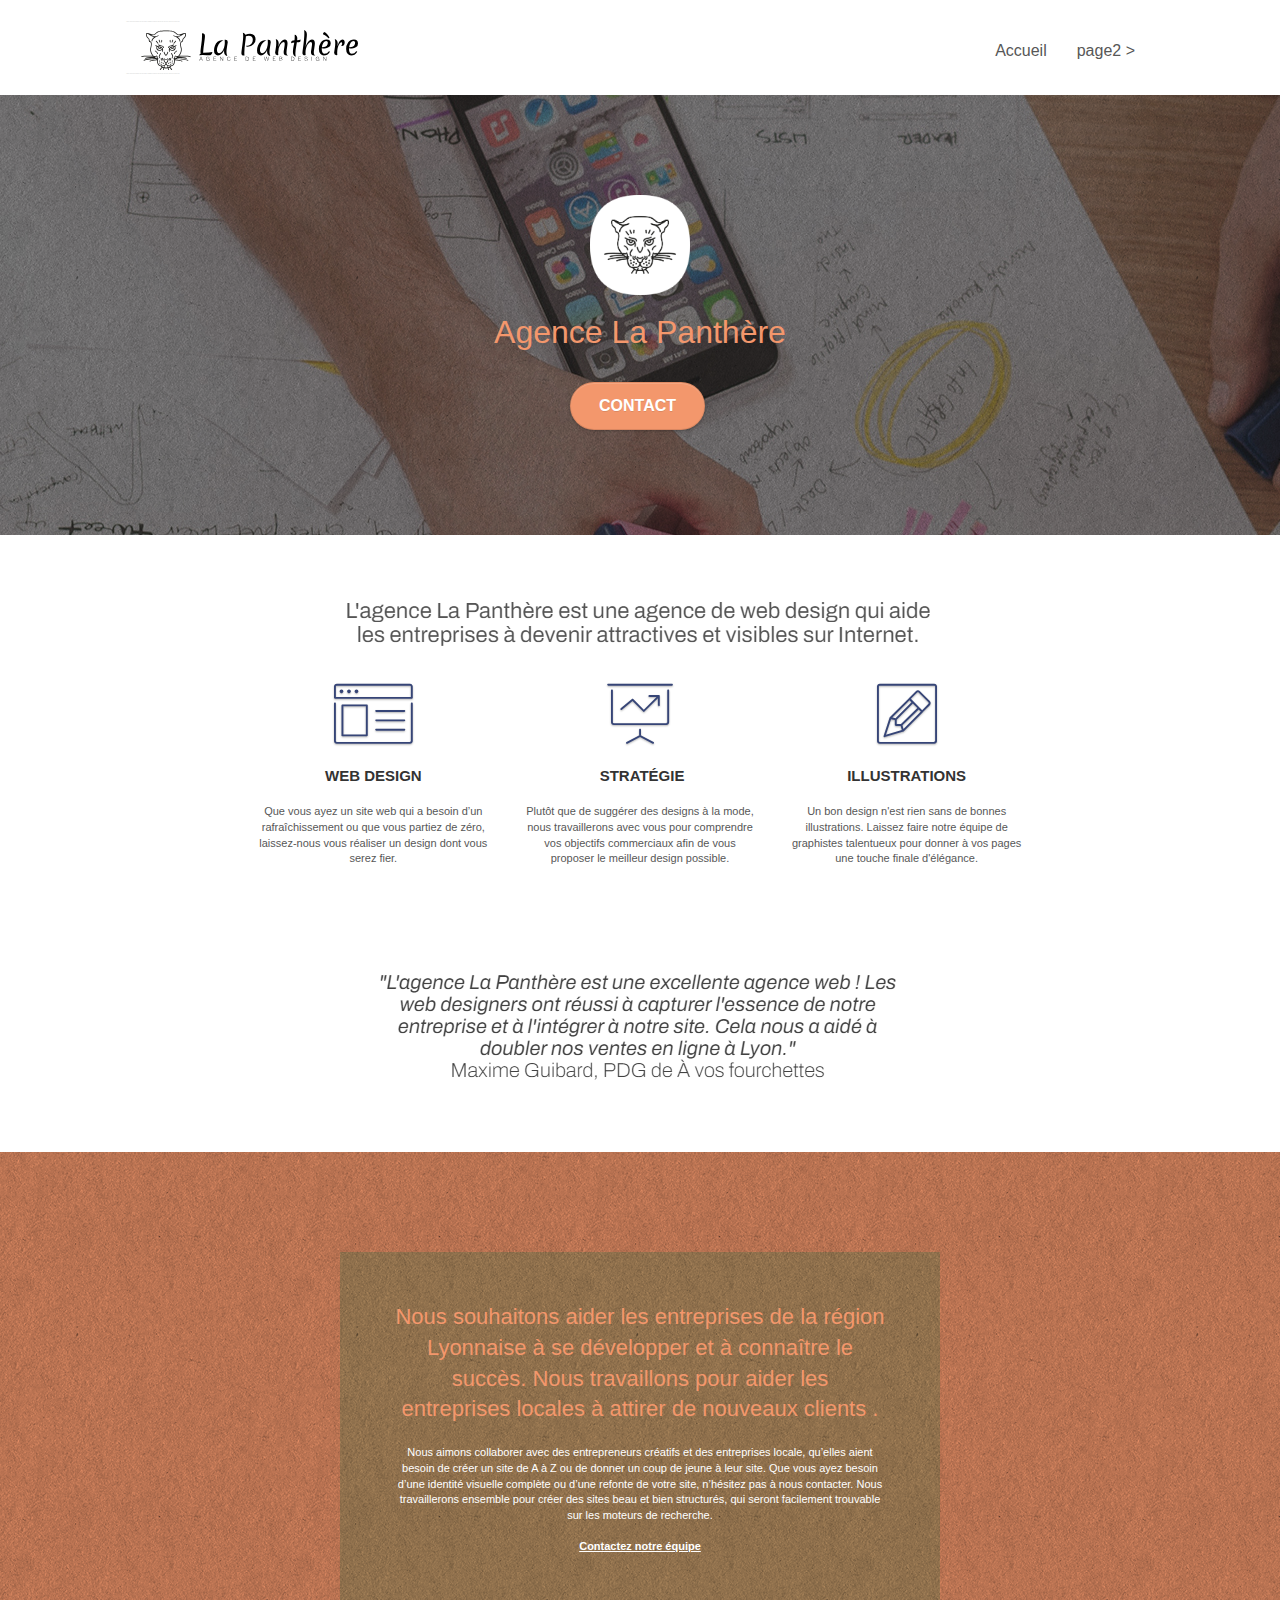
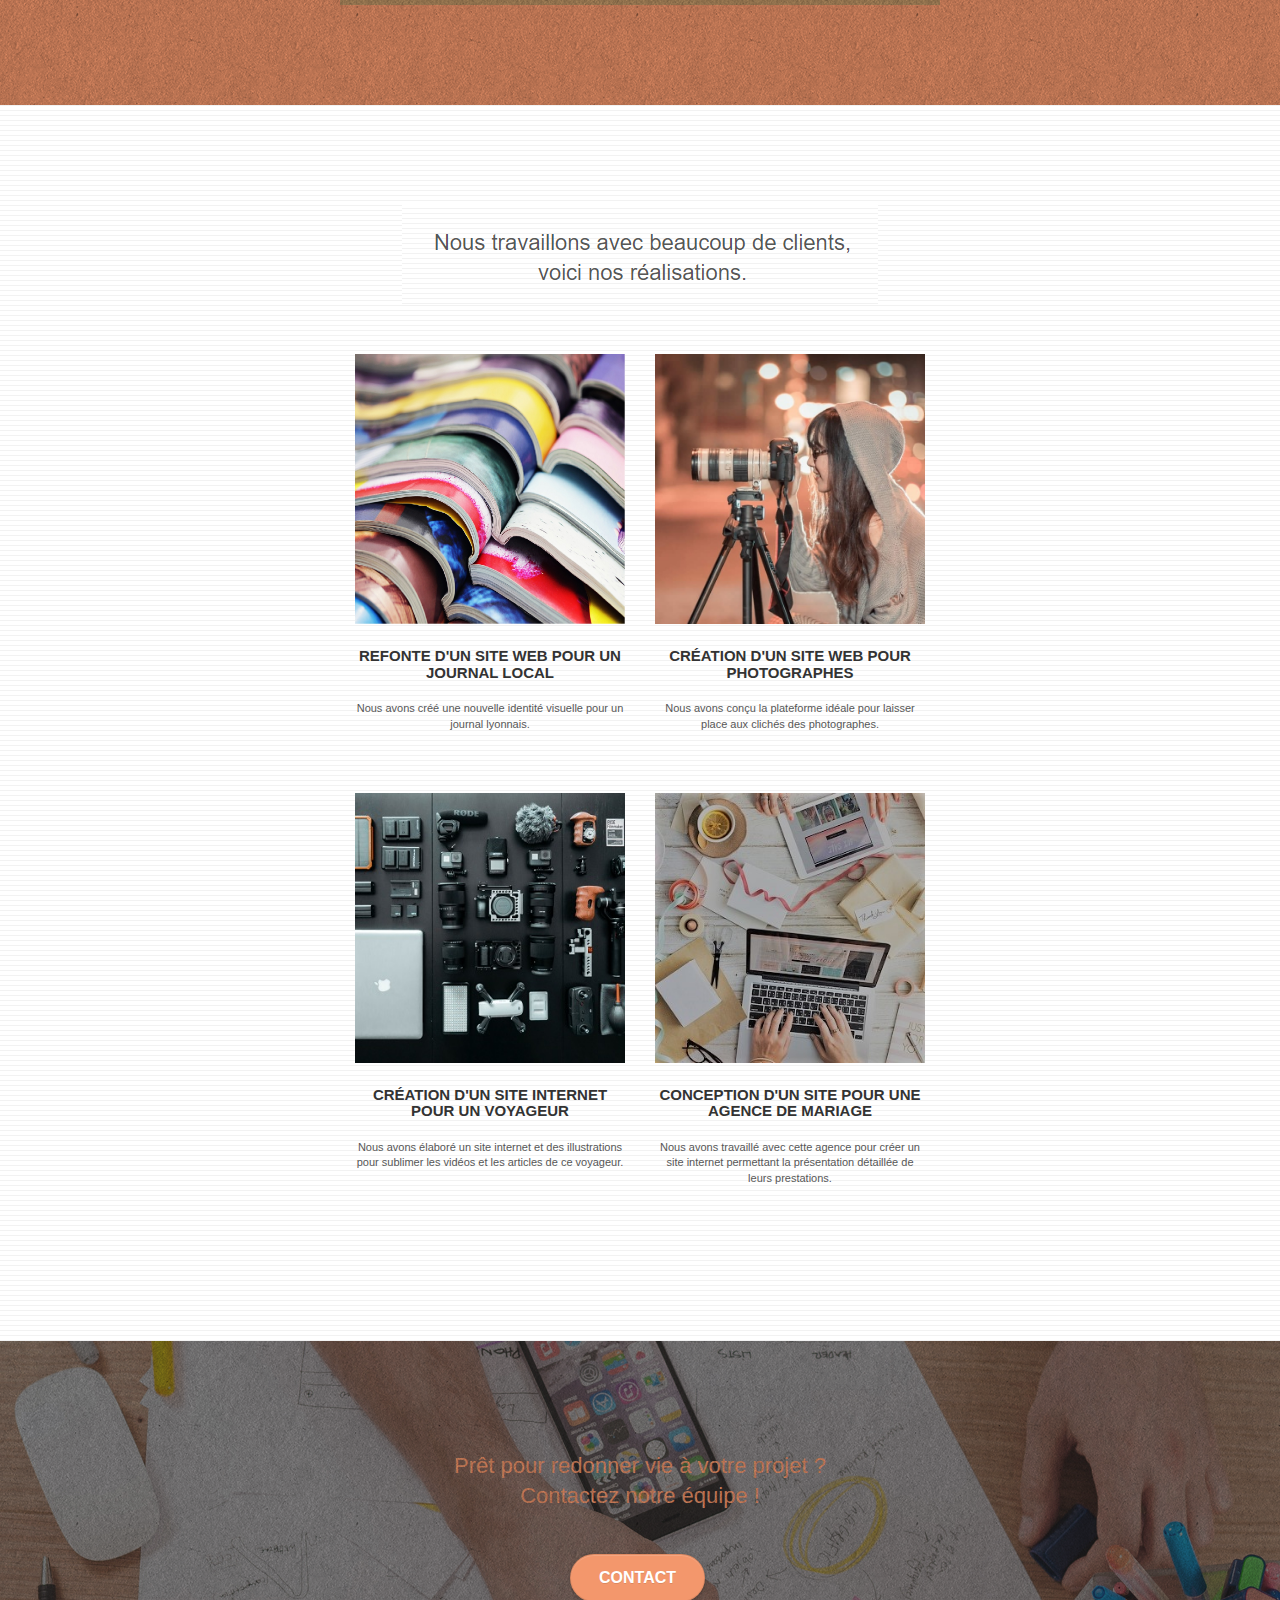
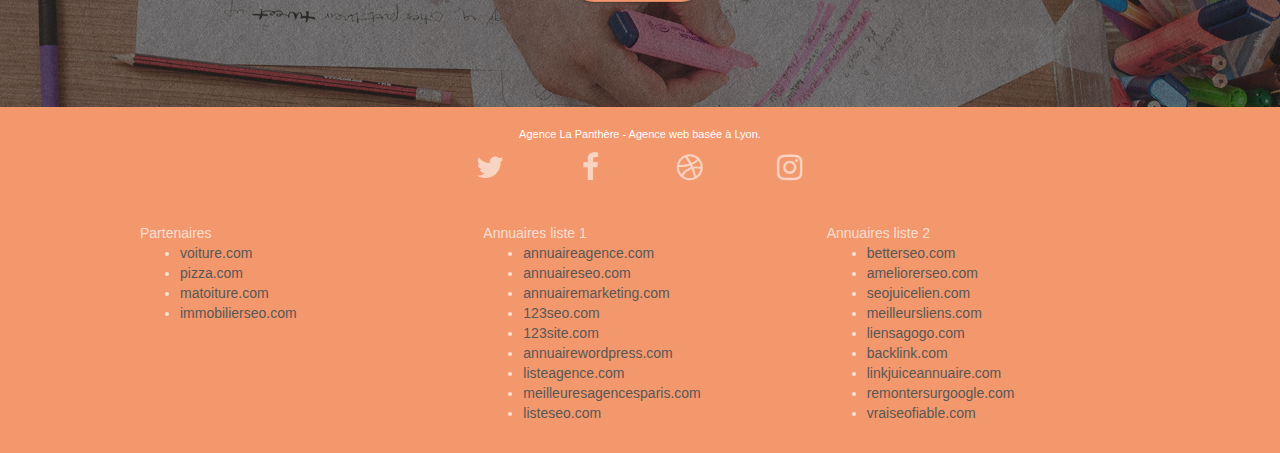
==== index.html @ 172bf2bc "add balise" ====
<!doctype html>
<html lang="Default">
<head>
    <meta charset="utf-8">
    <meta name="keywords" content="seo, google, site web, site internet, agence design paris, agence design, agence design,agence design,agence design,agence design,agence design,agence design,agence design,agence design">
    <meta name="description" content="">
    <meta name="viewport" content="width=device-width, initial-scale=1.0, viewport-fit=cover">
    <link rel="shortcut icon" type="image/png" href="favicon.jpg">
    
	<link rel="stylesheet" type="text/css" href="./css/bootstrap.css">
	<link rel="stylesheet" type="text/css" href="style.css">
	<link rel="stylesheet" type="text/css" href="./css/font-awesome.css">
	<link rel="stylesheet" type="text/css" href="./css/et-line.css">
	
    
	<script src="./js/jquery-2.1.0.js"></script>
	<script src="./js/bootstrap.js"></script>
	<script src="./js/blocs.js"></script>
	<script src="./js/jquery.touchSwipe.js" defer></script>
	<script src="./js/gmaps.js"></script>

    <title>.</title>

    
<!-- Analytics -->
 <!-- Google tag (gtag.js) -->
<script async src="https://www.googletagmanager.com/gtag/js?id=G-CQM2GTLLCV"></script>
<script>
  window.dataLayer = window.dataLayer || [];
  function gtag(){dataLayer.push(arguments);}
  gtag('js', new Date());

  gtag('config', 'G-CQM2GTLLCV');
</script>
<!-- Analytics END -->
    
</head>
<body>
<!-- Principal conteneur -->
<div class="page-container">
    
<!-- bloc-0 -->
<div class="bloc bgc-white l-bloc " id="bloc-0">
	<div class="container bloc-sm">

		<nav class="navbar row">
			<div class="navbar-header">
				<div class="keywords" style="color:#cccccc;font-size:1px;">Agence web à paris, stratégie web, web design, illustrations, design de site web, site web, web, internet, site internet, site</div>
				<a class="navbar-brand" href="index.html"><img src="img/agence-la-panthere-monochrome.svg" alt="paris web design logo agence web meilleure agence" height="40" /></a>
				<div class="keywords" style="color:#cccccc;font-size:1px;">Agence web à paris, stratégie web, web design, illustrations, design de site web, site web, web, internet, site internet, site</div>
				<button id="nav-toggle" type="button" class="ui-navbar-toggle navbar-toggle" data-toggle="collapse" data-target=".navbar-1">
					<span class="sr-only">Toggle navigation</span><span class="icon-bar"></span><span class="icon-bar"></span><span class="icon-bar"></span>
				</button>
			</div>
			<div class="collapse navbar-collapse navbar-1 special-dropdown-nav">
				<ul class="site-navigation nav navbar-nav">
					<li>
						<a href="index.html">Accueil</a>
					</li>
					<li>
					</li>
					<li>
						<a href="page2.html">page2 &gt;</a>
					</li>
				</ul>
			</div>
		</nav>
	</div>
</div>
<!-- bloc-0 END -->

<!-- bloc-1-presentation -->
<div class="bloc bgc-dark-slate-blue bg-banniere d-bloc bg-t-edge bloc-bg-texture texture-paper b-parallax" id="bloc-1-hero">
	<div class="container bloc-lg">
		<div class="row tight-width-whitespace">
			<div class="col-sm-12">
				<img src="img/logo.png" class="center-block image-resize-mode" width="100" alt="Agence La Panthère, agence web paris, création logo paris" />
				<h1 class="text-center hero-bloc-text tc-white ">
					Agence La Panthère
				</h1>
				<div class="text-center">
					<a href="page2.html" class="btn btn-lg btn-clean btn-rd cta-hero btn-atomic-tangerine" id="cta-hero">Contact</a>
				</div>
			</div>
		</div>
	</div>
</div>
<!-- bloc-1-presentation END -->

<!-- bloc-2-services -->
<div class="bloc bgc-white l-bloc" id="bloc-2-services">
	<div class="container bloc-md">
		<div class="row">
			<div class="col-sm-12 text-center">
				<img alt="agence web, agence web paris, web design paris, stratégie web" src="img/title.png" />
			</div>
		</div>
		<div class="row voffset-lg med-width-whitespace">
			<div class="col-sm-4">
				<div class="text-center">
					<span class="et-icon-browser sm-shadow icon-dark-slate-blue icons icon-lg"></span>
				</div>
				<h3 class="mg-md text-center">
					Web design
				</h3>
				<p class="text-center ">
					Que vous ayez un site web qui a besoin d&rsquo;un rafraîchissement ou que vous partiez de zéro, laissez-nous vous réaliser un design dont vous serez fier.
				</p>
			</div>
			<div class="col-sm-4">
				<div class="text-center">
					<span class="et-icon-presentation sm-shadow icon-dark-slate-blue icons icon-lg"></span>
				</div>
				<h3 class="mg-md text-center">
					&nbsp;Stratégie
				</h3>
				<p class="text-center ">
					Plutôt que de suggérer des designs à la mode, nous travaillerons avec vous pour comprendre vos objectifs commerciaux afin de vous proposer le meilleur design possible.<br>
				</p>
			</div>
			<div class="col-sm-4">
				<div class="text-center">
					<span class="et-icon-edit sm-shadow icon-dark-slate-blue icons icon-lg"></span>
				</div>
				<h3 class="mg-md text-center">
					Illustrations
				</h3>
				<p class="text-center ">
					Un bon design n'est rien sans de bonnes illustrations. Laissez faire notre équipe de graphistes talentueux pour donner à vos pages une touche finale d'élégance.
				</p>
			</div>
		</div>
		<div class="row voffset-lg voffset">
			<div class="col-xs-12 col-md-8 col-md-offset-2 text-center">
				<img alt="agence web, agence web paris, web design paris, stratégie web" src="img/citation.png" />

			</div>
		</div>
	</div>
</div>
<!-- bloc-2-services END -->

<!-- bloc-3-what-i-do -->
<div class="bloc tc-white bgc-atomic-tangerine bg-presentation d-bloc bloc-bg-texture texture-paper b-parallax" id="bloc-3-what-i-do">
	<div class="container bloc-lg">
		<div class="row tight-width-whitespace black-background">
			<div class="col-sm-12">
				<h2 class="mg-md text-center tc-white">
					Nous souhaitons aider les entreprises de la région Lyonnaise à se développer et à connaître le succès. Nous travaillons pour aider les entreprises locales à attirer de nouveaux clients .<br>
				</h2>
				<p class="text-center white">
					Nous aimons collaborer avec des entrepreneurs créatifs et des entreprises locale, qu’elles aient besoin de créer un site de A à Z ou de donner un coup de jeune à leur site. Que vous ayez besoin d’une identité visuelle complète ou d’une refonte de votre site, n’hésitez pas à nous contacter. Nous travaillerons ensemble pour créer des sites beau et bien structurés, qui seront facilement trouvable sur les moteurs de recherche. <br><br><a class="ltc-white bold-link" href="page2.html">Contactez notre équipe</a><br>
				</p>
			</div>
		</div>
	</div>
</div>
<!-- bloc-3-what-i-do END -->

<!-- bloc-4-portfolio -->
<div class="bloc bgc-white bg-lines-h2-bg bg-repeat l-bloc" id="bloc-4-portfolio">
	<div class="container bloc-lg">
		<div class="row">
			<div class="col-sm-12 text-center">
				<img alt="agence web, agence web paris, web design paris, stratégie web" src="img/title2.png" />
			</div>
		</div>
		<div class="row tight-width-whitespace portfolio-row">
			<div class="col-sm-6">
				<a href="#" data-lightbox="img/1.jpg" data-gallery-id="gallery-1" data-caption="Refonte d'un site web pour un journal local" data-frame="snapshot-lb"><img src="img/1.jpg" alt="paris web design logo agence web meilleure agence et refonte site web journal" class="img-responsive portfolio-thumb" /></a>
				<h3 class="mg-md text-center">
					Refonte d'un site web pour un journal local
				</h3>
				<p class="text-center">
					Nous avons créé une nouvelle identité visuelle pour un journal lyonnais.
				</p>
			</div>
			<div class="col-sm-6">
				<a href="#" data-lightbox="img/2.jpg" data-gallery-id="gallery-1" data-caption="Création d'un site web pour photographes" data-frame="snapshot-lb"><img src="img/2.jpg" class="img-responsive portfolio-thumb" alt="paris web design logo agence web meilleure agence, Création d'un site web pour photographes" /></a>
				<h3 class="mg-md text-center">
					Création d'un site web pour photographes
				</h3>
				<p class="text-center">
					Nous avons conçu la plateforme idéale pour laisser place aux clichés des photographes.
				</p>
			</div>
		</div>
		<div class="row tight-width-whitespace portfolio-row">
			<div class="col-sm-6">
				<a href="#" data-lightbox="img/3.bmp" data-gallery-id="gallery-1" data-caption="Création d'un site internet pour un voyageur" data-frame="snapshot-lb"><img src="img/3.bmp" class="img-responsive portfolio-thumb" alt="paris web design logo agence web meilleure agence, Création d'un site web pour voyageur"/></a>
				<h3 class="mg-md text-center">
					Création d'un site internet pour un voyageur
				</h3>
				<p class="text-center">
					Nous avons élaboré un site internet et des illustrations pour sublimer les vidéos et les articles de ce voyageur.
				</p>
			</div>
			<div class="col-sm-6">
				<a href="#" data-lightbox="img/4.bmp" data-gallery-id="gallery-1" data-caption="Conception d'un site pour une agence de mariage" data-frame="snapshot-lb"><img src="img/4.bmp" class="img-responsive portfolio-thumb" alt="paris web design logo agence web meilleure agence, Création d'un site web pour agence de mariage" /></a>
				<h3 class="mg-md text-center">
					Conception d'un site pour une agence de mariage
				</h3>
				<p class="text-center">
					Nous avons travaillé avec cette agence pour créer un site internet permettant la présentation détaillée de leurs prestations.
				</p>
			</div>
		</div>
	</div>
</div>
<!-- bloc-4-portfolio END -->

<!-- bloc-5-cta -->
<div class="bloc bgc-dark-slate-blue bg-banniere d-bloc bloc-bg-texture texture-paper" id="bloc-5-cta">
	<div class="container bloc-lg">
		<div class="row">
			<h2 class="mg-md text-center tc-white">
				Prêt pour redonner vie à votre projet ?<br>Contactez notre équipe !
			</h2>
			<div class="col-sm-12 text-center">
				<a href="page2.html" class="btn btn-atomic-tangerine btn-clean btn-rd btn-lg cta-hero">Contact</a>
			</div>
		</div>
	</div>
</div>
<!-- bloc-5-cta END -->

<!-- Footer - bloc-8 -->
<div class="bloc bgc-atomic-tangerine d-bloc" id="bloc-8">
	<div class="container bloc-sm">
		<div class="row">
			<div class="col-sm-12">
				<p class="text-center white">
					Agence La Panthère - Agence web basée à Lyon.<br>
				</p>
				<div class="row row-no-gutters social">
					<div class="col-sm-3">
						<div class="text-center">
							<a class="social" href="index.html"><span class="fa fa-twitter icon-md"></span></a>
						</div>
					</div>
					<div class="col-sm-3">
						<div class="text-center">
							<a class="social" href="index.html"><span class="fa fa-facebook icon-md"></span></a>
						</div>
					</div>
					<div class="col-sm-3">
						<div class="text-center">
							<a class="social" href="index.html"><span class="fa fa-dribbble icon-md"></span></a>
						</div>
					</div>
					<div class="col-sm-3">
						<div class="text-center">
							<a class="social" href="index.html"><span class="fa fa-instagram icon-md"></span></a>
						</div>
					</div>
					<div class="keywords" style="color:#F3976C;">Agence web à paris, stratégie web, web design, illustrations, design de site web, site web, web, internet, site internet, site</div>
				</div>
				<div class="row">
					<div class="col-sm-4">
						Partenaires
							<ul>
								<li><a href="voiture.com">voiture.com</a></li>
								<li><a href="pizza.com">pizza.com</a></li>
								<li><a href="matoiture.com">matoiture.com</a></li>
								<li><a href="immobilierseo.com">immobilierseo.com</a></li>
							</ul>		
					</div>
					<div class="col-sm-4">
						Annuaires liste 1
						<ul>
							<li><a href="annuaireagence.com">annuaireagence.com</a></li>
							<li><a href="annuaireseo.com">annuaireseo.com</a></li>
							<li><a href="annuairemarketing.com">annuairemarketing.com</a></li>
							<li><a href="123seoture.com">123seo.com</a></li>
							<li><a href="123site.com">123site.com</a></li>
							<li><a href="annuairewordpress.com">annuairewordpress.com</a></li>
							<li><a href="listeagence.com">listeagence.com</a></li>
							<li><a href="meilleuresagencesparis.com">meilleuresagencesparis.com</a></li>
							<li><a href="listeseo.com">listeseo.com</a></li>
						</ul>
					</div>
					<div class="col-sm-4">
						Annuaires liste 2
						<ul>
							<li><a href="betterseo.com">betterseo.com</a></li>
							<li><a href="ameliorerseo.com">ameliorerseo.com</a></li>
							<li><a href="seojuicelien.com">seojuicelien.com</a></li>
							<li><a href="meilleursliens.com">meilleursliens.com</a></li>
							<li><a href="liensagogo.com">liensagogo.com</a></li>
							<li><a href="backlink.com">backlink.com</a></li>
							<li><a href="linkjuiceannuaire.com">linkjuiceannuaire.com</a></li>
							<li><a href="remontersurgoogle.com">remontersurgoogle.com</a></li>
							<li><a href="vraiseofiable.com">vraiseofiable.com</a></li>
						</ul>
					</div>
				</div>
			</div>
		</div>
	</div>
</div>
<!-- Footer - bloc-8 END -->

</div>
<!-- Principal conteneur END -->
    

</body>
</html>
---- style.css ----
body {
    margin: 0;
    padding: 0;
    background: #FFF;
    overflow-x: hidden;
    -webkit-font-smoothing: antialiased;
    -moz-osx-font-smoothing: grayscale;
}

a,
button {
    transition: all .3s ease-in-out;
    outline: none!important;
}

a:hover {
    text-decoration: none;
    cursor: pointer;
}

#page-loading-blocs-notifaction {
    position: fixed;
    top: 0;
    bottom: 0;
    width: 100%;
    z-index: 100000;
    background: #FFFFFF url("img/pageload-spinner.gif") no-repeat center center;
}

.bloc {
    width: 100%;
    clear: both;
    background: 50% 50% no-repeat;
    padding: 0 50px;
    -webkit-background-size: cover;
    -moz-background-size: cover;
    -o-background-size: cover;
    background-size: cover;
    position: relative;
}

.bloc .container {
    padding-left: 0;
    padding-right: 0;
}

.bloc-lg {
    padding: 100px 50px;
}

.bloc-md {
    padding: 50px;
}

.bloc-sm {
    padding: 20px 50px;
}

.bg-center,
.bg-l-edge,
.bg-r-edge,
.bg-t-edge,
.bg-b-edge,
.bg-tl-edge,
.bg-bl-edge,
.bg-tr-edge,
.bg-br-edge,
.bg-repeat {
    -webkit-background-size: auto!important;
    -moz-background-size: auto!important;
    -o-background-size: auto!important;
    background-size: auto!important;
}

.bg-repeat {
    background: repeat;
}

.bg-t-edge {
    background: top no-repeat;
}

.bloc-bg-texture::before {
    content: "";
    background-size: 2px 2px;
    position: absolute;
    top: 0;
    bottom: 0;
    left: 0;
    right: 0;
}

.texture-paper::before {
    background: url("img/texture-paper.png");
    background-size: 280px 280px;
}

.b-parallax {
    background-attachment: fixed;
}

.d-bloc {
    color: rgba(255, 255, 255, .7);
}

.d-bloc button:hover {
    color: rgba(255, 255, 255, .9);
}

.d-bloc .icon-round,
.d-bloc .icon-square,
.d-bloc .icon-rounded,
.d-bloc .icon-semi-rounded-a,
.d-bloc .icon-semi-rounded-b {
    border-color: rgba(255, 255, 255, .9);
}

.d-bloc .divider-h span {
    border-color: rgba(255, 255, 255, .2);
}

.d-bloc .a-btn,
.d-bloc .navbar a,
.d-bloc .navbar-brand,
.d-bloc a .icon-sm,
.d-bloc a .icon-md,
.d-bloc a .icon-lg,
.d-bloc a .icon-xl,
.d-bloc h1 a,
.d-bloc h2 a,
.d-bloc h3 a,
.d-bloc h4 a,
.d-bloc h5 a,
.d-bloc h6 a,
.d-bloc p a {
    color: rgba(255, 255, 255, .6);
}

.d-bloc .a-btn:hover,
.d-bloc .navbar a:hover,
.d-bloc .navbar-brand:hover,
.d-bloc a:hover .icon-sm,
.d-bloc a:hover .icon-md,
.d-bloc a:hover .icon-lg,
.d-bloc a:hover .icon-xl,
.d-bloc h1 a:hover,
.d-bloc h2 a:hover,
.d-bloc h3 a:hover,
.d-bloc h4 a:hover,
.d-bloc h5 a:hover,
.d-bloc h6 a:hover,
.d-bloc p a:hover {
    color: rgba(255, 255, 255, 1);
}

.d-bloc .navbar-toggle .icon-bar {
    background: rgba(255, 255, 255, 1);
}

.d-bloc .btn-wire,
.d-bloc .btn-wire:hover {
    color: rgba(255, 255, 255, 1);
    border-color: rgba(255, 255, 255, 1);
}

.d-bloc .panel {
    color: rgba(0, 0, 0, .5);
}

.d-bloc .panel button:hover {
    color: rgba(0, 0, 0, .7);
}

.d-bloc .panel icon {
    border-color: rgba(0, 0, 0, .7);
}

.d-bloc .panel .divider-h span {
    border-color: rgba(0, 0, 0, .1);
}

.d-bloc .panel .a-btn {
    color: rgba(0, 0, 0, .6);
}

.d-bloc .panel .a-btn:hover {
    color: rgba(0, 0, 0, 1);
}

.d-bloc .panel .btn-wire,
.d-bloc .panel .btn-wire:hover {
    color: rgba(0, 0, 0, .7);
    border-color: rgba(0, 0, 0, .3);
}

.d-bloc .panel,
.l-bloc {
    color: rgba(0, 0, 0, .5);
}

.d-bloc .panel button:hover,
.l-bloc button:hover {
    color: rgba(0, 0, 0, .7);
}

.l-bloc .icon-round,
.l-bloc .icon-square,
.l-bloc .icon-rounded,
.l-bloc .icon-semi-rounded-a,
.l-bloc .icon-semi-rounded-b {
    border-color: rgba(0, 0, 0, .7);
}

.d-bloc .panel .divider-h span,
.l-bloc .divider-h span {
    border-color: rgba(0, 0, 0, .1);
}

.d-bloc .panel .a-btn,
.l-bloc .a-btn,
.l-bloc .navbar a,
.l-bloc .navbar-brand,
.l-bloc a .icon-sm,
.l-bloc a .icon-md,
.l-bloc a .icon-lg,
.l-bloc a .icon-xl,
.l-bloc h1 a,
.l-bloc h2 a,
.l-bloc h3 a,
.l-bloc h4 a,
.l-bloc h5 a,
.l-bloc h6 a,
.l-bloc p a {
    color: rgba(0, 0, 0, .6);
}

.d-bloc .panel .a-btn:hover,
.l-bloc .a-btn:hover,
.l-bloc .navbar a:hover,
.l-bloc .navbar-brand:hover,
.l-bloc a:hover .icon-sm,
.l-bloc a:hover .icon-md,
.l-bloc a:hover .icon-lg,
.l-bloc a:hover .icon-xl,
.l-bloc h1 a:hover,
.l-bloc h2 a:hover,
.l-bloc h3 a:hover,
.l-bloc h4 a:hover,
.l-bloc h5 a:hover,
.l-bloc h6 a:hover,
.l-bloc p a:hover {
    color: rgba(0, 0, 0, 1);
}

.l-bloc .navbar-toggle .icon-bar {
    color: rgba(0, 0, 0, .6);
}

.d-bloc .panel .btn-wire,
.d-bloc .panel .btn-wire:hover,
.l-bloc .btn-wire,
.l-bloc .btn-wire:hover {
    color: rgba(0, 0, 0, .7);
    border-color: rgba(0, 0, 0, .3);
}

.voffset {
    margin-top: 30px;
}

.voffset-lg {
    margin-top: 80px;
}

.row-no-gutters {
    margin-right: 0;
    margin-left: 0;
}

.row.row-no-gutters > [class^="col-"],
.row.row-no-gutters > [class*=" col-"] {
    padding-right: 0;
    padding-left: 0;
}

#bloc-1-hero h1 {
    font-size: 32px;
}

.navbar {
    margin-bottom: 0;
    z-index: 1;
}

.navbar-brand {
    height: auto;
    padding: 3px 15px;
    font-size: 25px;
    font-weight: normal;
    font-weight: 600;
    line-height: 44px;
}

.navbar-brand img {
    max-height: 200px;
    margin: 0 5px 0 0;
    display: inline;
}

.navbar-brand img[src$=svg] {
    min-width: 100px;
}

.nav-center .navbar-brand img {
    margin: 0;
}

.navbar .nav {
    padding-top: 2px;
    margin-right: -16px;
    float: right;
    z-index: 1;
}

.nav > li {
    float: left;
    margin-top: 4px;
    font-size: 16px;
}

.navbar-nav .open .dropdown-menu > li > a {
    text-align: inherit;
}

.nav > li a:hover,
.nav > li a:focus {
    background: transparent;
}

.navbar-toggle {
    margin: 10px 10px 0 0;
    border: 0px;
}

.navbar-toggle:hover {
    background: transparent!important;
}

.navbar-toggle .icon-bar {
    background-color: rgba(0, 0, 0, .5);
    width: 26px;
}

.nav-invert .navbar .nav {
    float: left;
}

.nav-invert .navbar-header,
.nav-invert .navbar-brand {
    float: right;
    position: relative;
    z-index: 2;
}

@media (min-width: 768px) {
    .site-navigation {
        position: absolute;
        top: 50%;
        right: 20px;
        transform: translate(0, -50%);
        -webkit-transform: translateY(-50%);
    }
    .nav > li .dropdown-menu a,
    .nav > li .dropdown-menu a:hover {
        color: #484848;
    }
    .nav-invert .site-navigation {
        left: 0;
        right: 0;
    }
    .nav-center {
        text-align: center;
    }
    .nav-center .navbar-header {
        width: 100%;
    }
    .nav-center .navbar-header,
    .nav-center .navbar-brand,
    .nav-center .nav > li {
        float: none;
        display: inline-block;
    }
    .nav-center .site-navigation {
        position: relative;
        width: 100%;
        right: 0;
        margin-right: 0px;
        margin-top: 20px;
    }
    .nav-center.mini-nav .navbar-toggle {
        float: none;
        margin: 10px auto 0;
    }
}

.nav > li > .dropdown a {
    background: none!important;
    display: block;
    padding: 14px 15px;
}

nav .caret {
    margin: 0 5px;
}

.dropdown-menu .dropdown-menu {
    top: -8px;
    left: 100%;
}

.dropdown-menu .dropmenu-flow-right {
    top: 100%;
    left: 0;
    margin-left: -1px;
    border-top-left-radius: 0;
    border-top-right-radius: 0;
}

.dropdown-menu .dropdown span {
    border: 4px solid black;
    border-top-color: transparent;
    border-right-color: transparent;
    border-bottom-color: transparent;
    margin: 6px -5px 0 0!important;
    float: right;
}

.mg-md {
    margin-top: 10px;
    margin-bottom: 20px;
}

.mg-lg {
    margin-top: 10px;
    margin-bottom: 40px;
}

.btn {
    margin: 0 5px 5px 0;
}

.btn.pull-right {
    margin: 0 0 5px 5px;
}

.btn-d,
.btn-d:hover,
.btn-d:focus {
    color: #FFF;
    background: rgba(0, 0, 0, .3);
}

button {
    outline: none!important;
}

.btn-rd {
    border-radius: 40px;
}

.btn-clean {
    border: 1px solid rgba(0, 0, 0, .08);
    border-bottom-color: rgba(0, 0, 0, .1);
    text-shadow: 0 1px 0 rgba(0, 0, 1, .1);
    box-shadow: 0 1px 3px rgba(0, 0, 1, .25), inset 0 1px 0 0 rgba(255, 255, 255, .15);
}

.icon-md {
    font-size: 30px!important;
}

.icon-lg {
    font-size: 60px!important;
}

.sm-shadow {
    text-shadow: 0 1px 2px rgba(0, 0, 0, .3);
}

.panel-sq,
.panel-sq .panel-heading,
.panel-sq .panel-footer {
    border-radius: 0;
}

.panel-rd {
    border-radius: 30px;
}

.panel-rd .panel-heading {
    border-radius: 29px 29px 0 0;
}

.panel-rd .panel-footer {
    border-radius: 0 0 29px 29px;
}

.form-control {
    border-color: rgba(0, 0, 0, .1);
    box-shadow: none;
}

.scrollToTop {
    width: 40px;
    height: 40px;
    position: fixed;
    bottom: 20px;
    right: 20px;
    opacity: 0;
    z-index: 500;
    transition: all .3s ease-in-out;
}

.scrollToTop span {
    margin-top: 6px;
}

.showScrollTop {
    font-size: 14px;
    opacity: 1;
}

a[data-lightbox] {
    position: relative;
    display: block;
    text-align: center;
}

a[data-lightbox]:hover::before {
    content: "+";
    font-family: "HelveticaNeue-Light", "Helvetica Neue Light", "Helvetica Neue", Helvetica, Arial;
    font-size: 32px;
    width: 50px;
    height: 50px;
    margin-left: -25px;
    border-radius: 50%;
    background: rgba(0, 0, 0, .6);
    color: #FFF;
    font-weight: 100;
    z-index: 1;
    position: absolute;
    top: 50%;
    transform: translateY(-50%);
    -webkit-transform: translateY(-50%);
}

a[data-lightbox]:hover img {
    opacity: 0.6;
    -webkit-animation-fill-mode: none;
    animation-fill-mode: none;
}

#lightbox-modal {
    display: flex;
    align-items: center;
}

#lightbox-modal .modal-dialog {
    width: 90%;
    max-width: 900px;
    margin: 0 auto 0;
}

#lightbox-modal .modal-dialog img {
    max-height: 90vh;
    margin: 0 auto;
}

.lightbox-caption {
    padding: 20px;
    color: #FFF;
    background: rgba(0, 0, 0, .5);
    position: absolute;
    left: 15px;
    right: 15px;
    bottom: 5px;
}

.close-lightbox {
    color: #FFF;
    font-size: 30px;
    position: absolute;
    top: 20px;
    right: 20px;
    z-index: 20;
    background: rgba(0, 0, 0, .5);
    border: none;
    line-height: 30px;
    padding: 0 9px 5px;
    opacity: 0.3;
}

.close-lightbox:hover,
.next-lightbox:hover,
.prev-lightbox:hover {
    opacity: 1.0;
    color: #FFF;
}

.next-lightbox,
.prev-lightbox {
    font-size: 20px;
    color: rgba(255, 255, 255, .9);
    background: rgba(0, 0, 0, .5);
    transition: all .2s ease-in-out;
    position: absolute;
    top: 45%;
    z-index: 1;
    opacity: 0.4;
}

.next-lightbox {
    padding: 6px 8px 1px 13px;
    right: 25px;
}

.prev-lightbox {
    padding: 6px 13px 1px 10px;
    left: 25px;
}

.snapshot-lb .modal-body {
    padding-bottom: 45px;
}

.snapshot-lb .lightbox-caption {
    padding: 0;
    color: rgba(0, 0, 0, .5);
    background: none;
}

h1,
h2,
h3,
h4,
h5,
h6,
p,
label,
.btn,
a {
    font-family: "helvetica";
    font-weight: 400;
    color: #575757!important;
}

.container {
    max-width: 1000px;
}

.hero-bloc-text {
    font-size: 38px;
}

.hero-bloc-text-sub {
    font-size: 36px;
}

.statement-bloc-text {
    line-height: 26px;
    font-style: italic;
    font-size: 20px;
    text-align: center;
    font-weight: lighter;
    max-width: 520px;
    margin: auto auto auto auto;
}

p {
    font-size: 11px;
}

.tight-width-whitespace {
    max-width: 600px;
    margin: auto auto auto auto;
}

.h1 {
    font-size: 20px;
    font-family: "Open Sans";
}

.cta-hero {
    margin-top: 22px;
    color: #FFFFFF!important;
    text-transform: uppercase;
    padding: 12px 28px 12px 28px;
    font-size: 16px;
    font-weight: 700;
}

.social {
    max-width: 400px;
    margin: auto auto auto auto;
}

h2 {
    font-size: 22px;
    line-height: 1.4em;
}

h3 {
    font-size: 15px;
    text-transform: uppercase;
    font-weight: 700;
    color: #333333!important;
}

.med-width-whitespace {
    max-width: 800px;
    margin: auto auto auto auto;
    box-shadow: 0px 0px 0px #000000;
}

h1 {
    color: #333333!important;
}

h4 {
    color: #333333!important;
}

.icons {
    margin-bottom: 14px;
    margin-top: 24px;
}

.white {
    color: #FFFFFF!important;
}

.portfolio-thumb {
    margin-bottom: 24px;
}

.portfolio-row {
    margin-bottom: 44px;
    margin-top: 50px;
}

.avatar {
    box-shadow: 0px 4px 9px rgba(0, 0, 0, 0.3);
}

.black-background {
    background-color: rgba(165, 147, 99, 0.7);
    padding: 40px 40px 40px 40px;
}

.bold-link {
    font-weight: 900;
    text-decoration: underline!important;
}

.bgc-white {
    background-color: #FFFFFF;
}

.bgc-dark-slate-blue {
    background-color: #364577;
}

.bgc-atomic-tangerine {
    background-color: #F3976C;
}

.tc-white {
    color: #F3976C!important;
}

.btn-atomic-tangerine {
    background: #F3976C;
    color: #FFFFFF!important;
}

.btn-atomic-tangerine:hover {
    background: #c27956!important;
    color: #FFFFFF!important;
}

.ltc-white {
    color: #FFFFFF!important;
}

.ltc-white:hover {
    color: #cccccc!important;
}

.ltc-atomic-tangerine {
    color: #F3976C!important;
}

.ltc-atomic-tangerine:hover {
    color: #c27956!important;
}

.icon-dark-slate-blue {
    color: #364577!important;
    border-color: #364577!important;
}

.bg-dots-bg {
    background-image: url("img/dots-bg.png");
}

.bg-lines-h2-bg {
    background-image: url("img/lines-h2-bg.png");
}

.bg-banniere {
    background-image: url("img/agence-la-panthere.jpg");
}

.bg-presentation {
    background-image: url("img/image-de-presentation.bmp");
}

@media (max-width: 1024px) {
    .bloc {
        padding-left: 20px;
        padding-right: 20px;
    }
    .bloc.full-width-bloc,
    .bloc-tile-2.full-width-bloc .container,
    .bloc-tile-3.full-width-bloc .container,
    .bloc-tile-4.full-width-bloc .container {
        padding-left: 0;
        padding-right: 0;
    }
}

@media (max-width: 992px) and (min-width: 768px) {
    .navbar .nav {
        max-width: 80%
    }
    .nav-center.navbar .nav {
        max-width: 100%
    }
}

@media only screen and (min-device-width: 768px) and (max-device-width: 1024px) and (orientation: landscape) {
    .b-parallax {
        background-attachment: scroll;
    }
}

@media only screen and (min-device-width: 1024px) and (max-device-width: 1366px) and (-webkit-min-device-pixel-ratio: 1.5) {
    .b-parallax {
        background-attachment: scroll;
    }
}

@media (max-width: 991px) {
    .container {
        width: 100%;
    }
    .b-parallax {
        background-attachment: scroll;
    }
    .page-container,
    #hero-bloc {
        overflow-x: hidden;
        position: relative;
    }
    .bloc {
        padding-left: constant(safe-area-inset-left);
        padding-right: constant(safe-area-inset-right);
    }
    .bloc-group,
    .bloc-group .bloc {
        display: block;
        width: 100%;
    }
    .bloc-fill-screen .fill-bloc-top-edge,
    .bloc-fill-screen .fill-bloc-bottom-edge {
        padding: 0 20px;
        padding-left: constant(safe-area-inset-left);
        padding-right: constant(safe-area-inset-right);
    }
}

@media (max-width: 767px) {
    .page-container {
        overflow-x: hidden;
        position: relative;
    }
    h1,
    h2,
    h3,
    h4,
    h5,
    h6,
    p,
    #disqus_thread {
        padding-left: 10px!important;
        padding-right: 10px!important;
    }
    .b-parallax {
        background-attachment: scroll;
    }
    .navbar .nav {
        padding-top: 0;
        border-top: 1px solid rgba(0, 0, 0, .2);
        float: none!important;
    }
    .navbar.row {
        margin-left: 0;
        margin-right: 0;
    }
    .site-navigation {
        position: inherit;
        transform: none;
        -webkit-transform: none;
        -ms-transform: none;
    }
    .nav > li {
        margin-top: 0;
        border-bottom: 1px solid rgba(0, 0, 0, .1);
        background: rgba(0, 0, 0, .05);
        text-align: left;
        padding-left: 15px;
        width: 100%;
    }
    .nav > li:hover {
        background: rgba(0, 0, 0, .08);
    }
    .dropdown .dropdown a .caret {
        float: none;
        margin: 5px 0 0 10px!important;
        border: 4px solid black;
        border-bottom-color: transparent;
        border-right-color: transparent;
        border-left-color: transparent;
    }
    #hero-bloc .navbar .nav {
        background: rgba(0, 0, 0, .8);
    }
    #hero-bloc .navbar .nav a {
        color: rgba(255, 255, 255, .6);
    }
    .hero {
        padding: 50px 0;
    }
    .hero-nav {
        left: -1px;
        right: -1px;
    }
    .navbar-collapse {
        padding: 0;
        overflow-x: hidden;
        -webkit-box-shadow: none;
        box-shadow: none;
    }
    .navbar-brand img {
        max-height: 40px;
        width: auto;
    }
    .nav-invert .navbar-header {
        float: none;
        width: 100%;
    }
    .nav-invert .navbar-toggle {
        float: left;
        margin-left: 10px;
    }
    .bloc {
        padding-left: 0;
        padding-right: 0;
    }
    .bloc-xxl,
    .bloc-xl,
    .bloc-lg {
        padding: 40px 0;
    }
    .bloc-sm,
    .bloc-md {
        padding-left: 0;
        padding-right: 0;
    }
    .bloc-tile-2 .container,
    .bloc-tile-3 .container,
    .bloc-tile-4 .container,
    .bloc-fill-screen .fill-bloc-top-edge,
    .bloc-fill-screen .fill-bloc-bottom-edge {
        padding-left: 0;
        padding-right: 0;
    }
    .a-block {
        padding: 0 10px;
    }
    .btn-dwn {
        display: none;
    }
    .voffset {
        margin-top: 5px;
    }
    .voffset-md {
        margin-top: 20px;
    }
    .voffset-lg {
        margin-top: 30px;
    }
    form {
        padding: 5px;
    }
    .close-lightbox {
        display: inline-block;
    }
    .blocsapp-device-iphone5 {
        background-size: 216px 425px;
        padding-top: 60px;
        width: 216px;
        height: 425px;
    }
    .blocsapp-device-iphone5 img {
        width: 180px;
        height: 320px;
    }
}

@media (max-width: 400px) {
    .bloc {
        padding-left: 0;
        padding-right: 0;
    }
}

@media (max-width: 767px) {
    .bloc-mob-center-text {
        text-align: center;
    }
}
---- css/et-line.css ----
@font-face {
    font-family: et-line;
    src: url(../fonts/et-line.eot);
    src: url(../fonts/et-line.eot?#iefix) format('embedded-opentype'), url(../fonts/et-line.woff) format('woff'), url(../fonts/et-line.ttf) format('truetype'), url(../fonts/et-line.svg#et-line) format('svg');
    font-weight: 400;
    font-style: normal
}

.et-icon-adjustments,
.et-icon-alarmclock,
.et-icon-anchor,
.et-icon-aperture,
.et-icon-attachment,
.et-icon-bargraph,
.et-icon-basket,
.et-icon-beaker,
.et-icon-bike,
.et-icon-book-open,
.et-icon-briefcase,
.et-icon-browser,
.et-icon-calendar,
.et-icon-camera,
.et-icon-caution,
.et-icon-chat,
.et-icon-circle-compass,
.et-icon-clipboard,
.et-icon-clock,
.et-icon-cloud,
.et-icon-compass,
.et-icon-desktop,
.et-icon-dial,
.et-icon-document,
.et-icon-documents,
.et-icon-download,
.et-icon-dribbble,
.et-icon-edit,
.et-icon-envelope,
.et-icon-expand,
.et-icon-facebook,
.et-icon-flag,
.et-icon-focus,
.et-icon-gears,
.et-icon-genius,
.et-icon-gift,
.et-icon-global,
.et-icon-globe,
.et-icon-googleplus,
.et-icon-grid,
.et-icon-happy,
.et-icon-hazardous,
.et-icon-heart,
.et-icon-hotairballoon,
.et-icon-hourglass,
.et-icon-key,
.et-icon-laptop,
.et-icon-layers,
.et-icon-lifesaver,
.et-icon-lightbulb,
.et-icon-linegraph,
.et-icon-linkedin,
.et-icon-lock,
.et-icon-magnifying-glass,
.et-icon-map,
.et-icon-map-pin,
.et-icon-megaphone,
.et-icon-mic,
.et-icon-mobile,
.et-icon-newspaper,
.et-icon-notebook,
.et-icon-paintbrush,
.et-icon-paperclip,
.et-icon-pencil,
.et-icon-phone,
.et-icon-picture,
.et-icon-pictures,
.et-icon-piechart,
.et-icon-presentation,
.et-icon-pricetags,
.et-icon-printer,
.et-icon-profile-female,
.et-icon-profile-male,
.et-icon-puzzle,
.et-icon-quote,
.et-icon-recycle,
.et-icon-refresh,
.et-icon-ribbon,
.et-icon-rss,
.et-icon-sad,
.et-icon-scissors,
.et-icon-scope,
.et-icon-search,
.et-icon-shield,
.et-icon-speedometer,
.et-icon-strategy,
.et-icon-streetsign,
.et-icon-tablet,
.et-icon-target,
.et-icon-telescope,
.et-icon-toolbox,
.et-icon-tools,
.et-icon-tools-2,
.et-icon-trophy,
.et-icon-tumblr,
.et-icon-twitter,
.et-icon-upload,
.et-icon-video,
.et-icon-wallet,
.et-icon-wine {
    font-family: et-line;
    speak: none;
    font-style: normal;
    font-weight: 400;
    font-variant: normal;
    text-transform: none;
    line-height: 1;
    -webkit-font-smoothing: antialiased;
    -moz-osx-font-smoothing: grayscale;
    display: inline-block
}

.et-icon-mobile:before {
    content: "\e000"
}

.et-icon-laptop:before {
    content: "\e001"
}

.et-icon-desktop:before {
    content: "\e002"
}

.et-icon-tablet:before {
    content: "\e003"
}

.et-icon-phone:before {
    content: "\e004"
}

.et-icon-document:before {
    content: "\e005"
}

.et-icon-documents:before {
    content: "\e006"
}

.et-icon-search:before {
    content: "\e007"
}

.et-icon-clipboard:before {
    content: "\e008"
}

.et-icon-newspaper:before {
    content: "\e009"
}

.et-icon-notebook:before {
    content: "\e00a"
}

.et-icon-book-open:before {
    content: "\e00b"
}

.et-icon-browser:before {
    content: "\e00c"
}

.et-icon-calendar:before {
    content: "\e00d"
}

.et-icon-presentation:before {
    content: "\e00e"
}

.et-icon-picture:before {
    content: "\e00f"
}

.et-icon-pictures:before {
    content: "\e010"
}

.et-icon-video:before {
    content: "\e011"
}

.et-icon-camera:before {
    content: "\e012"
}

.et-icon-printer:before {
    content: "\e013"
}

.et-icon-toolbox:before {
    content: "\e014"
}

.et-icon-briefcase:before {
    content: "\e015"
}

.et-icon-wallet:before {
    content: "\e016"
}

.et-icon-gift:before {
    content: "\e017"
}

.et-icon-bargraph:before {
    content: "\e018"
}

.et-icon-grid:before {
    content: "\e019"
}

.et-icon-expand:before {
    content: "\e01a"
}

.et-icon-focus:before {
    content: "\e01b"
}

.et-icon-edit:before {
    content: "\e01c"
}

.et-icon-adjustments:before {
    content: "\e01d"
}

.et-icon-ribbon:before {
    content: "\e01e"
}

.et-icon-hourglass:before {
    content: "\e01f"
}

.et-icon-lock:before {
    content: "\e020"
}

.et-icon-megaphone:before {
    content: "\e021"
}

.et-icon-shield:before {
    content: "\e022"
}

.et-icon-trophy:before {
    content: "\e023"
}

.et-icon-flag:before {
    content: "\e024"
}

.et-icon-map:before {
    content: "\e025"
}

.et-icon-puzzle:before {
    content: "\e026"
}

.et-icon-basket:before {
    content: "\e027"
}

.et-icon-envelope:before {
    content: "\e028"
}

.et-icon-streetsign:before {
    content: "\e029"
}

.et-icon-telescope:before {
    content: "\e02a"
}

.et-icon-gears:before {
    content: "\e02b"
}

.et-icon-key:before {
    content: "\e02c"
}

.et-icon-paperclip:before {
    content: "\e02d"
}

.et-icon-attachment:before {
    content: "\e02e"
}

.et-icon-pricetags:before {
    content: "\e02f"
}

.et-icon-lightbulb:before {
    content: "\e030"
}

.et-icon-layers:before {
    content: "\e031"
}

.et-icon-pencil:before {
    content: "\e032"
}

.et-icon-tools:before {
    content: "\e033"
}

.et-icon-tools-2:before {
    content: "\e034"
}

.et-icon-scissors:before {
    content: "\e035"
}

.et-icon-paintbrush:before {
    content: "\e036"
}

.et-icon-magnifying-glass:before {
    content: "\e037"
}

.et-icon-circle-compass:before {
    content: "\e038"
}

.et-icon-linegraph:before {
    content: "\e039"
}

.et-icon-mic:before {
    content: "\e03a"
}

.et-icon-strategy:before {
    content: "\e03b"
}

.et-icon-beaker:before {
    content: "\e03c"
}

.et-icon-caution:before {
    content: "\e03d"
}

.et-icon-recycle:before {
    content: "\e03e"
}

.et-icon-anchor:before {
    content: "\e03f"
}

.et-icon-profile-male:before {
    content: "\e040"
}

.et-icon-profile-female:before {
    content: "\e041"
}

.et-icon-bike:before {
    content: "\e042"
}

.et-icon-wine:before {
    content: "\e043"
}

.et-icon-hotairballoon:before {
    content: "\e044"
}

.et-icon-globe:before {
    content: "\e045"
}

.et-icon-genius:before {
    content: "\e046"
}

.et-icon-map-pin:before {
    content: "\e047"
}

.et-icon-dial:before {
    content: "\e048"
}

.et-icon-chat:before {
    content: "\e049"
}

.et-icon-heart:before {
    content: "\e04a"
}

.et-icon-cloud:before {
    content: "\e04b"
}

.et-icon-upload:before {
    content: "\e04c"
}

.et-icon-download:before {
    content: "\e04d"
}

.et-icon-target:before {
    content: "\e04e"
}

.et-icon-hazardous:before {
    content: "\e04f"
}

.et-icon-piechart:before {
    content: "\e050"
}

.et-icon-speedometer:before {
    content: "\e051"
}

.et-icon-global:before {
    content: "\e052"
}

.et-icon-compass:before {
    content: "\e053"
}

.et-icon-lifesaver:before {
    content: "\e054"
}

.et-icon-clock:before {
    content: "\e055"
}

.et-icon-aperture:before {
    content: "\e056"
}

.et-icon-quote:before {
    content: "\e057"
}

.et-icon-scope:before {
    content: "\e058"
}

.et-icon-alarmclock:before {
    content: "\e059"
}

.et-icon-refresh:before {
    content: "\e05a"
}

.et-icon-happy:before {
    content: "\e05b"
}

.et-icon-sad:before {
    content: "\e05c"
}

.et-icon-facebook:before {
    content: "\e05d"
}

.et-icon-twitter:before {
    content: "\e05e"
}

.et-icon-googleplus:before {
    content: "\e05f"
}

.et-icon-rss:before {
    content: "\e060"
}

.et-icon-tumblr:before {
    content: "\e061"
}

.et-icon-linkedin:before {
    content: "\e062"
}

.et-icon-dribbble:before {
    content: "\e063"
}
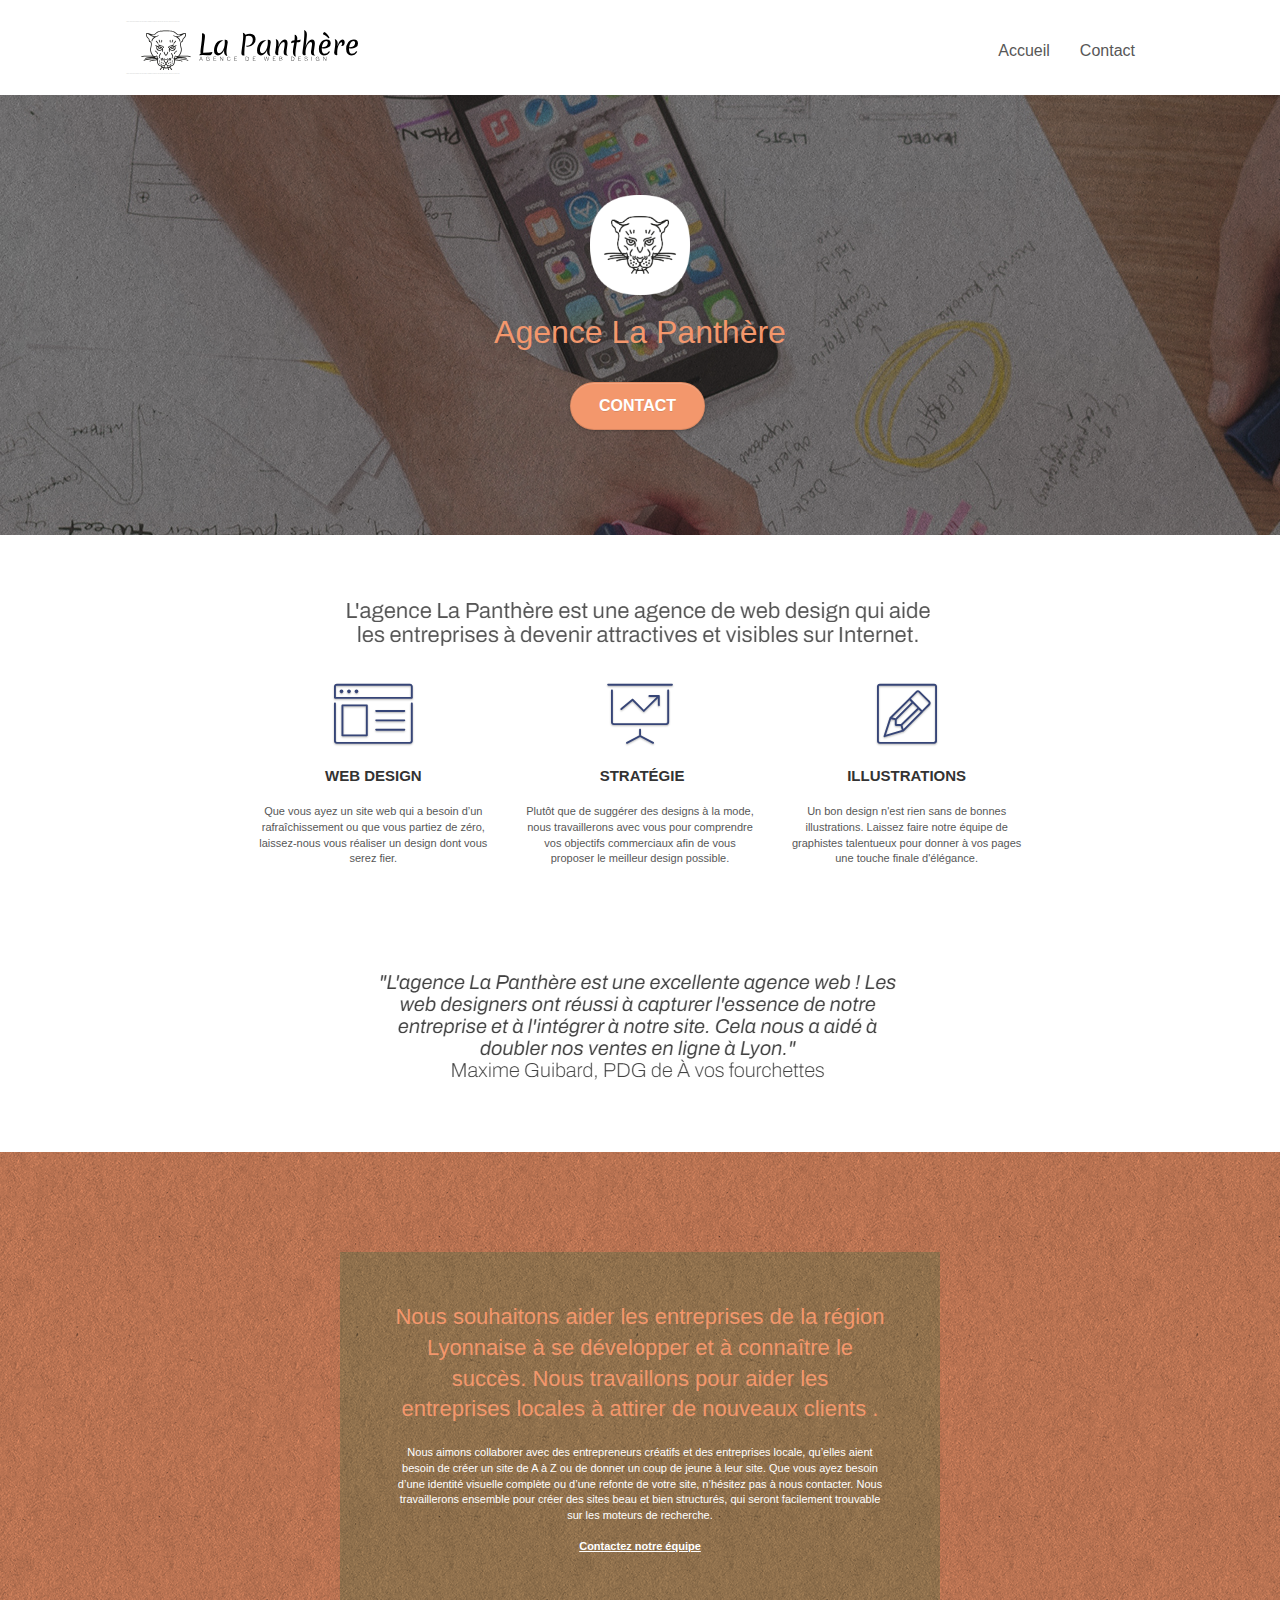
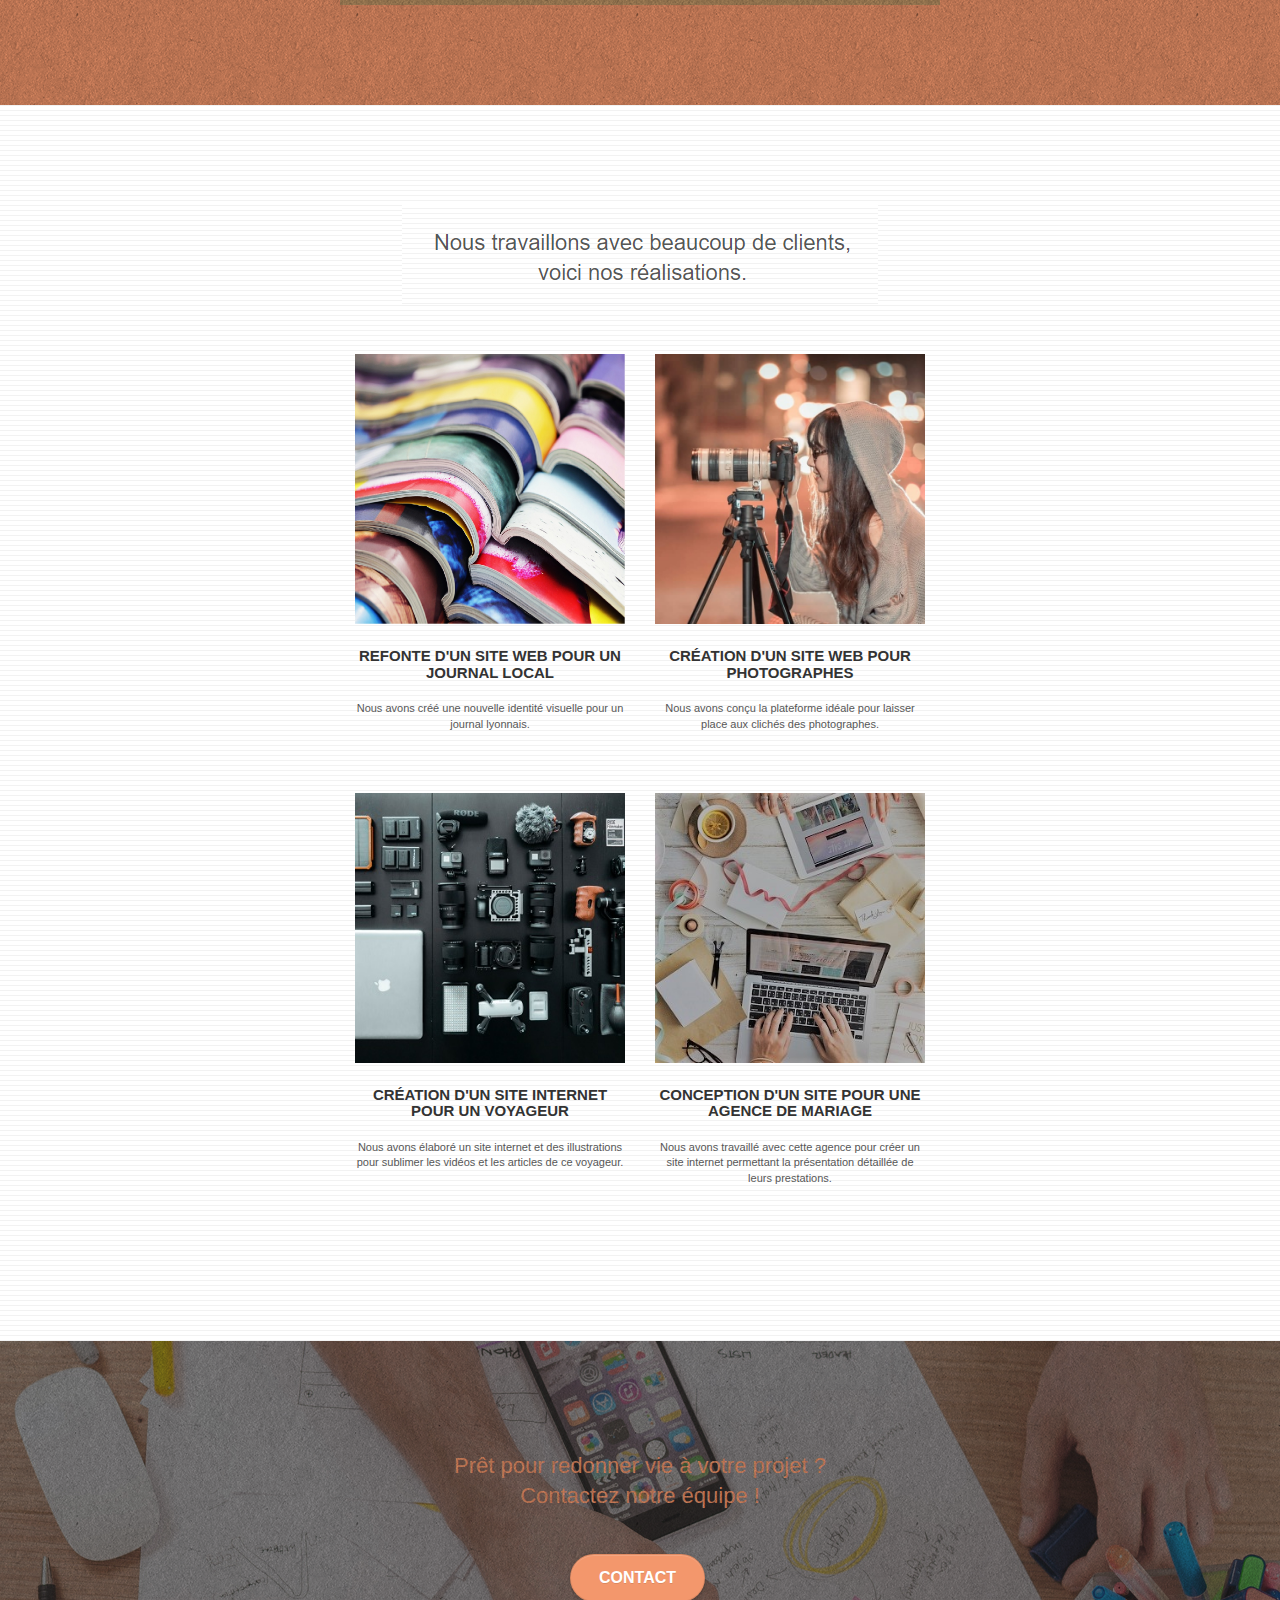
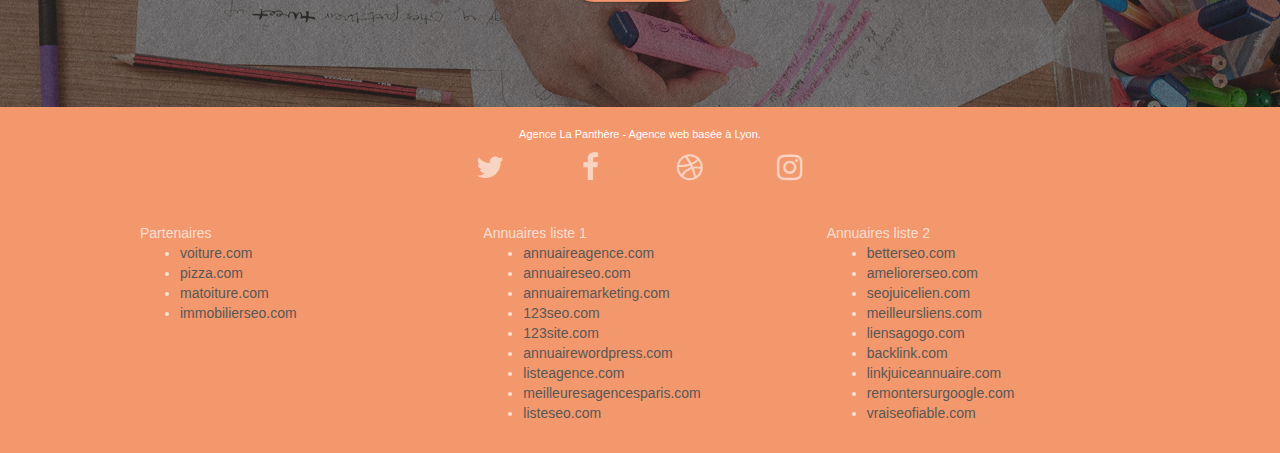
==== commit a31b4589: "edit lang + description" ====
--- a/index.html
+++ b/index.html
@@ -1,9 +1,9 @@
 <!doctype html>
-<html lang="Default">
+<html lang="fr">
 <head>
     <meta charset="utf-8">
     <meta name="keywords" content="seo, google, site web, site internet, agence design paris, agence design, agence design,agence design,agence design,agence design,agence design,agence design,agence design,agence design">
-    <meta name="description" content="">
+    <meta name="description" content="Placée au coeur de la region Rhône-Alpes, l'agence de web design, situé dans ville historique de Lyon, accompagne les entreprises de la region dans la création d'une présence en ligne. Renforcez votre identité visuelle et améliorez vôtre référencement grace à nos experts. CONSULTEZ-NOUS ! ">
     <meta name="viewport" content="width=device-width, initial-scale=1.0, viewport-fit=cover">
     <link rel="shortcut icon" type="image/png" href="favicon.jpg">
     
@@ -19,7 +19,7 @@
 	<script src="./js/jquery.touchSwipe.js" defer></script>
 	<script src="./js/gmaps.js"></script>
 
-    <title>.</title>
+    <title>La Panthère | Agence web design</title>
 
     
 <!-- Analytics -->
@@ -60,7 +60,7 @@
 					<li>
 					</li>
 					<li>
-						<a href="page2.html">page2 &gt;</a>
+						<a href="page2.html">Contact</a>
 					</li>
 				</ul>
 			</div>
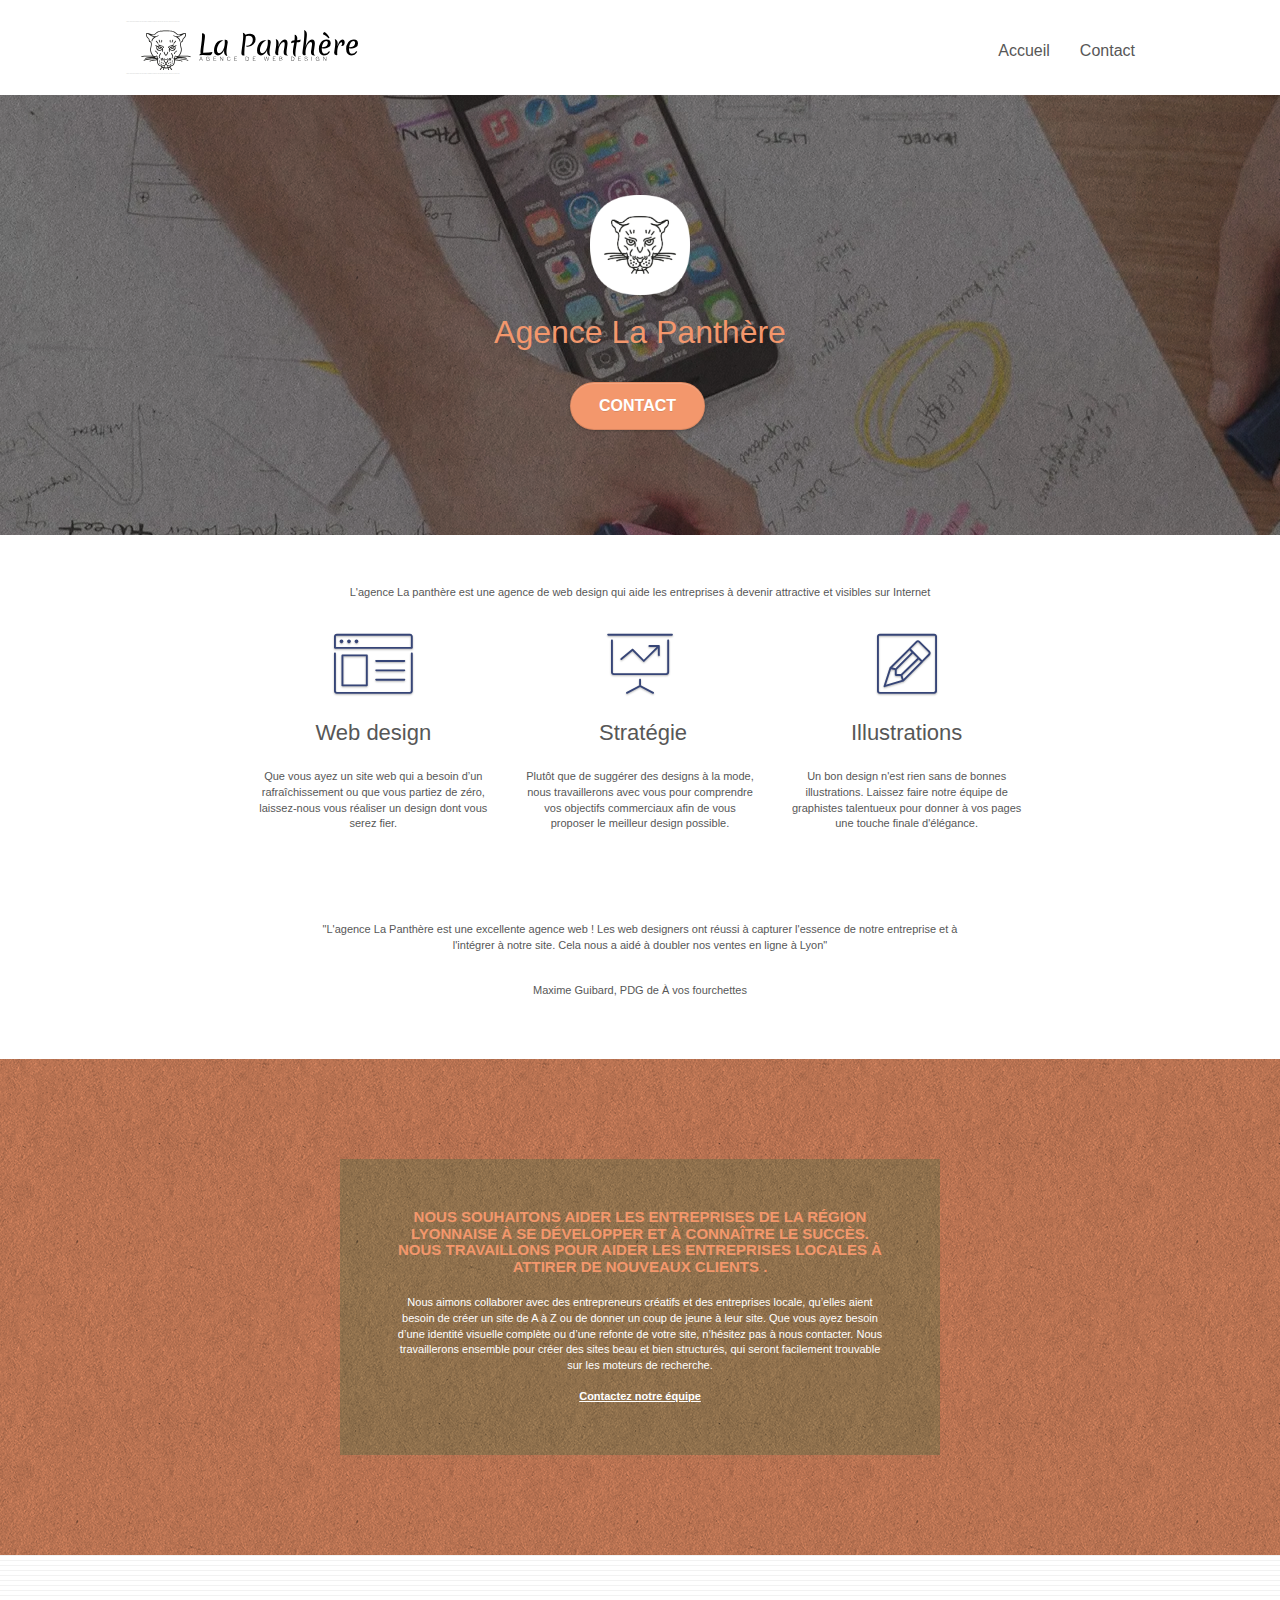
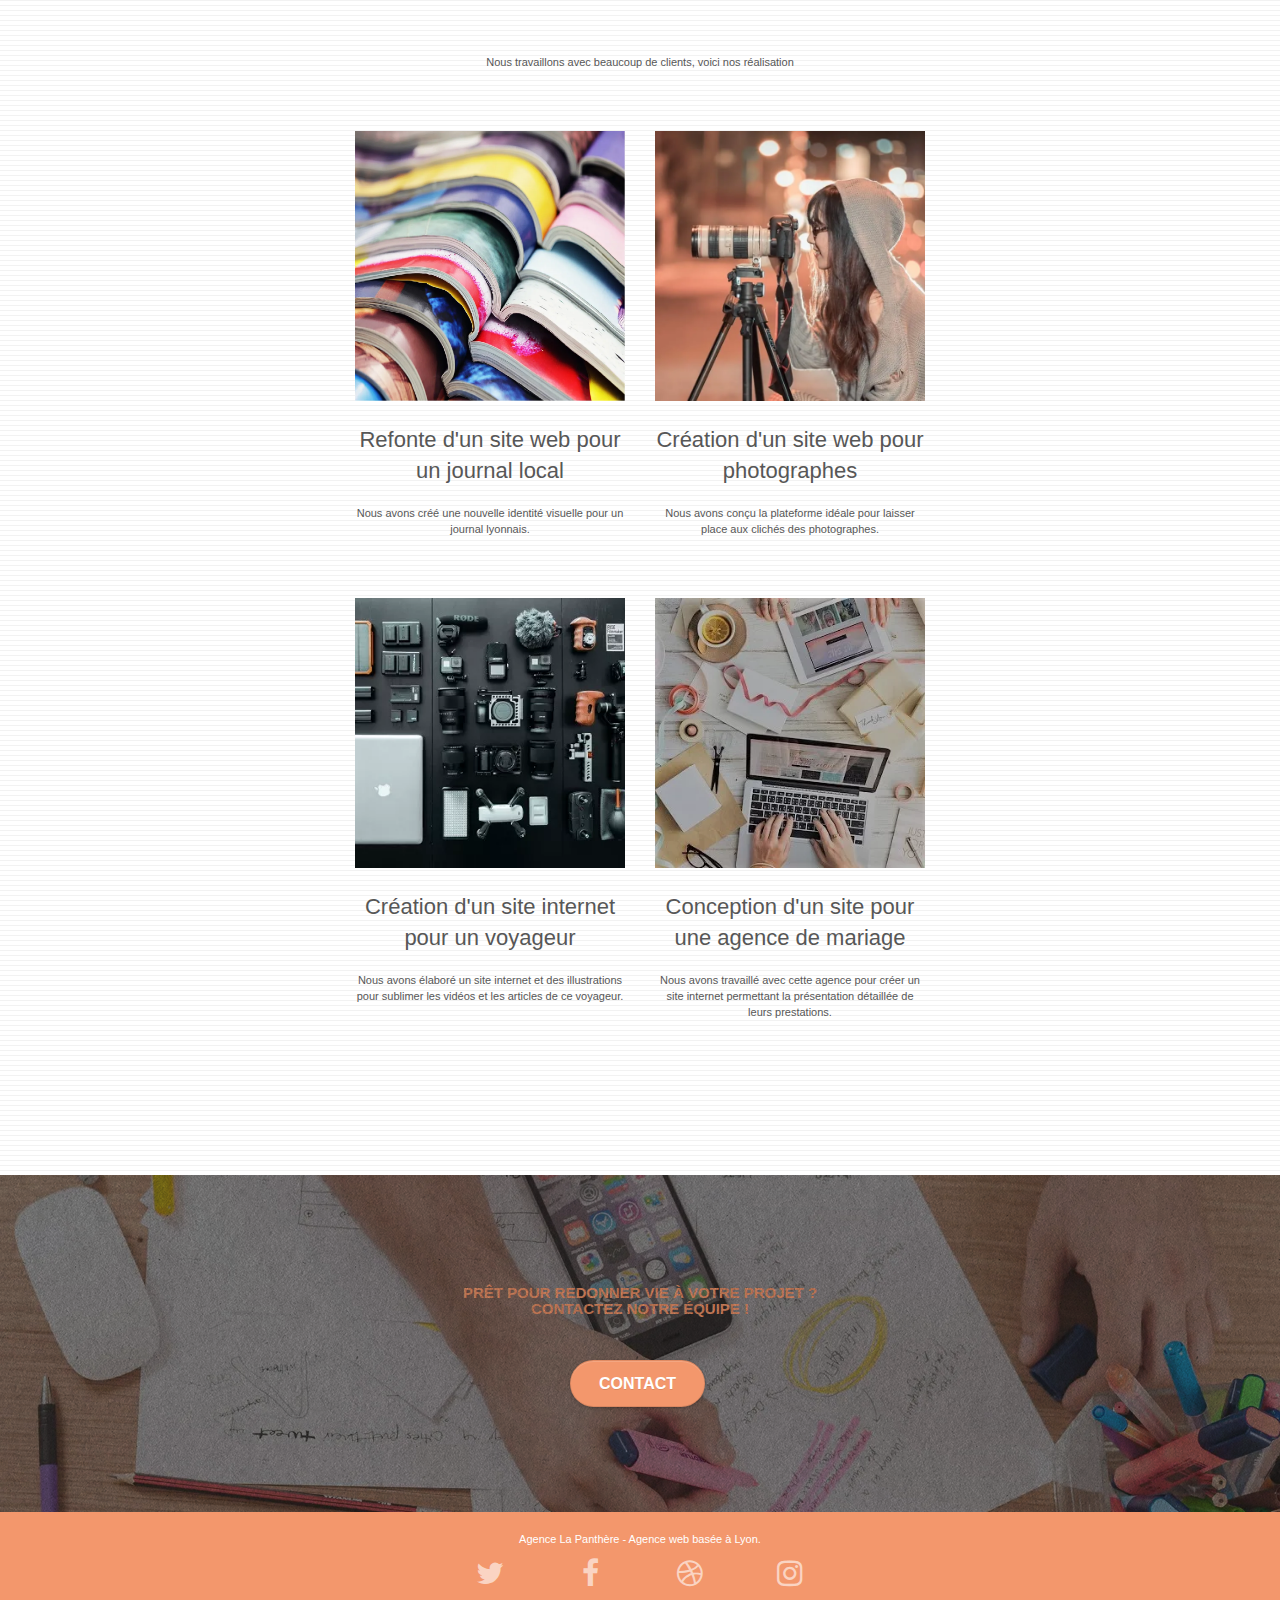
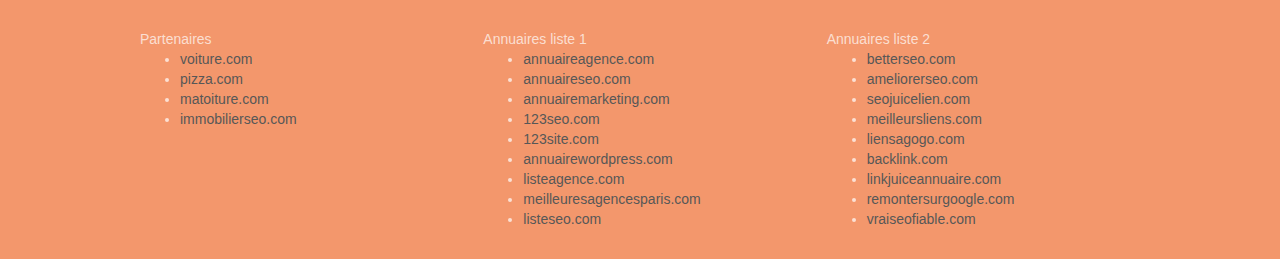
==== commit efcd0074: "add image + edit" ====
--- a/index.html
+++ b/index.html
@@ -40,33 +40,35 @@
 <div class="page-container">
     
 <!-- bloc-0 -->
-<div class="bloc bgc-white l-bloc " id="bloc-0">
-	<div class="container bloc-sm">
-
-		<nav class="navbar row">
-			<div class="navbar-header">
-				<div class="keywords" style="color:#cccccc;font-size:1px;">Agence web à paris, stratégie web, web design, illustrations, design de site web, site web, web, internet, site internet, site</div>
-				<a class="navbar-brand" href="index.html"><img src="img/agence-la-panthere-monochrome.svg" alt="paris web design logo agence web meilleure agence" height="40" /></a>
-				<div class="keywords" style="color:#cccccc;font-size:1px;">Agence web à paris, stratégie web, web design, illustrations, design de site web, site web, web, internet, site internet, site</div>
-				<button id="nav-toggle" type="button" class="ui-navbar-toggle navbar-toggle" data-toggle="collapse" data-target=".navbar-1">
-					<span class="sr-only">Toggle navigation</span><span class="icon-bar"></span><span class="icon-bar"></span><span class="icon-bar"></span>
-				</button>
-			</div>
-			<div class="collapse navbar-collapse navbar-1 special-dropdown-nav">
-				<ul class="site-navigation nav navbar-nav">
-					<li>
-						<a href="index.html">Accueil</a>
-					</li>
-					<li>
-					</li>
-					<li>
-						<a href="page2.html">Contact</a>
-					</li>
-				</ul>
-			</div>
-		</nav>
-	</div>
-</div>
+<header>
+	<div class="bloc bgc-white l-bloc " id="bloc-0">
+		<div class="container bloc-sm">
+
+			<nav class="navbar row">
+				<div class="navbar-header">
+					<div class="keywords" style="color:#cccccc;font-size:1px;">Agence web à paris, stratégie web, web design, illustrations, design de site web, site web, web, internet, site internet, site</div>
+					<a class="navbar-brand" href="index.html"><img src="img/agence-la-panthere-monochrome.svg" alt="logo panthère" height="40" /></a>
+					<div class="keywords" style="color:#cccccc;font-size:1px;">Agence web à paris, stratégie web, web design, illustrations, design de site web, site web, web, internet, site internet, site</div>
+					<button id="nav-toggle" type="button" class="ui-navbar-toggle navbar-toggle" data-toggle="collapse" data-target=".navbar-1">
+						<span class="sr-only">Toggle navigation</span><span class="icon-bar"></span><span class="icon-bar"></span><span class="icon-bar"></span>
+					</button>
+				</div>
+				<div class="collapse navbar-collapse navbar-1 special-dropdown-nav">
+					<ul class="site-navigation nav navbar-nav">
+						<li>
+							<a href="index.html">Accueil</a>
+						</li>
+						<li>
+						</li>
+						<li>
+							<a href="page2.html">Contact</a>
+						</li>
+					</ul>
+				</div>
+			</nav>
+		</div>
+	</div>
+</header>
 <!-- bloc-0 END -->
 
 <!-- bloc-1-presentation -->
@@ -74,7 +76,7 @@
 	<div class="container bloc-lg">
 		<div class="row tight-width-whitespace">
 			<div class="col-sm-12">
-				<img src="img/logo.png" class="center-block image-resize-mode" width="100" alt="Agence La Panthère, agence web paris, création logo paris" />
+				<img src="img-webp/logo.webp" class="center-block image-resize-mode" width="100" alt="Agence La Panthère" />
 				<h1 class="text-center hero-bloc-text tc-white ">
 					Agence La Panthère
 				</h1>
@@ -92,7 +94,8 @@
 	<div class="container bloc-md">
 		<div class="row">
 			<div class="col-sm-12 text-center">
-				<img alt="agence web, agence web paris, web design paris, stratégie web" src="img/title.png" />
+				<p>L'agence La panthère est une agence de web design qui aide les entreprises à devenir attractive et visibles sur Internet</p>
+				
 			</div>
 		</div>
 		<div class="row voffset-lg med-width-whitespace">
@@ -100,9 +103,9 @@
 				<div class="text-center">
 					<span class="et-icon-browser sm-shadow icon-dark-slate-blue icons icon-lg"></span>
 				</div>
-				<h3 class="mg-md text-center">
+				<h2 class="mg-md text-center">
 					Web design
-				</h3>
+				</h2>
 				<p class="text-center ">
 					Que vous ayez un site web qui a besoin d&rsquo;un rafraîchissement ou que vous partiez de zéro, laissez-nous vous réaliser un design dont vous serez fier.
 				</p>
@@ -111,9 +114,9 @@
 				<div class="text-center">
 					<span class="et-icon-presentation sm-shadow icon-dark-slate-blue icons icon-lg"></span>
 				</div>
-				<h3 class="mg-md text-center">
+				<h2 class="mg-md text-center">
 					&nbsp;Stratégie
-				</h3>
+				</h2>
 				<p class="text-center ">
 					Plutôt que de suggérer des designs à la mode, nous travaillerons avec vous pour comprendre vos objectifs commerciaux afin de vous proposer le meilleur design possible.<br>
 				</p>
@@ -122,9 +125,9 @@
 				<div class="text-center">
 					<span class="et-icon-edit sm-shadow icon-dark-slate-blue icons icon-lg"></span>
 				</div>
-				<h3 class="mg-md text-center">
+				<h2 class="mg-md text-center">
 					Illustrations
-				</h3>
+				</h2>
 				<p class="text-center ">
 					Un bon design n'est rien sans de bonnes illustrations. Laissez faire notre équipe de graphistes talentueux pour donner à vos pages une touche finale d'élégance.
 				</p>
@@ -132,7 +135,8 @@
 		</div>
 		<div class="row voffset-lg voffset">
 			<div class="col-xs-12 col-md-8 col-md-offset-2 text-center">
-				<img alt="agence web, agence web paris, web design paris, stratégie web" src="img/citation.png" />
+				<p>"L'agence La Panthère est une excellente agence web ! Les web designers ont réussi à capturer l'essence de notre entreprise et à l'intégrer à notre site. Cela nous a aidé à doubler nos ventes en ligne à Lyon"</p><br>
+				<p>Maxime Guibard, PDG de À vos fourchettes</p>
 
 			</div>
 		</div>
@@ -145,9 +149,9 @@
 	<div class="container bloc-lg">
 		<div class="row tight-width-whitespace black-background">
 			<div class="col-sm-12">
-				<h2 class="mg-md text-center tc-white">
+				<h3 class="mg-md text-center tc-white">
 					Nous souhaitons aider les entreprises de la région Lyonnaise à se développer et à connaître le succès. Nous travaillons pour aider les entreprises locales à attirer de nouveaux clients .<br>
-				</h2>
+				</h3>
 				<p class="text-center white">
 					Nous aimons collaborer avec des entrepreneurs créatifs et des entreprises locale, qu’elles aient besoin de créer un site de A à Z ou de donner un coup de jeune à leur site. Que vous ayez besoin d’une identité visuelle complète ou d’une refonte de votre site, n’hésitez pas à nous contacter. Nous travaillerons ensemble pour créer des sites beau et bien structurés, qui seront facilement trouvable sur les moteurs de recherche. <br><br><a class="ltc-white bold-link" href="page2.html">Contactez notre équipe</a><br>
 				</p>
@@ -162,24 +166,25 @@
 	<div class="container bloc-lg">
 		<div class="row">
 			<div class="col-sm-12 text-center">
-				<img alt="agence web, agence web paris, web design paris, stratégie web" src="img/title2.png" />
+				<p>Nous travaillons avec beaucoup de clients, voici nos réalisation</p>
+
 			</div>
 		</div>
 		<div class="row tight-width-whitespace portfolio-row">
 			<div class="col-sm-6">
-				<a href="#" data-lightbox="img/1.jpg" data-gallery-id="gallery-1" data-caption="Refonte d'un site web pour un journal local" data-frame="snapshot-lb"><img src="img/1.jpg" alt="paris web design logo agence web meilleure agence et refonte site web journal" class="img-responsive portfolio-thumb" /></a>
-				<h3 class="mg-md text-center">
+				<a href="#" data-lightbox="img-webp/1.webp" data-gallery-id="gallery-1" data-caption="Refonte d'un site web pour un journal local" data-frame="snapshot-lb"><img src="img-webp/1.webp" alt="magazines empilés" class="img-responsive portfolio-thumb" /></a>
+				<h2 class="mg-md text-center">
 					Refonte d'un site web pour un journal local
-				</h3>
+				</h2>
 				<p class="text-center">
 					Nous avons créé une nouvelle identité visuelle pour un journal lyonnais.
 				</p>
 			</div>
 			<div class="col-sm-6">
-				<a href="#" data-lightbox="img/2.jpg" data-gallery-id="gallery-1" data-caption="Création d'un site web pour photographes" data-frame="snapshot-lb"><img src="img/2.jpg" class="img-responsive portfolio-thumb" alt="paris web design logo agence web meilleure agence, Création d'un site web pour photographes" /></a>
-				<h3 class="mg-md text-center">
+				<a href="#" data-lightbox="img-webp/2.webp" data-gallery-id="gallery-1" data-caption="Création d'un site web pour photographes" data-frame="snapshot-lb"><img src="img-webp/2.webp" class="img-responsive portfolio-thumb" alt="une femme prenant une photo" /></a>
+				<h2 class="mg-md text-center">
 					Création d'un site web pour photographes
-				</h3>
+				</h2>
 				<p class="text-center">
 					Nous avons conçu la plateforme idéale pour laisser place aux clichés des photographes.
 				</p>
@@ -187,19 +192,19 @@
 		</div>
 		<div class="row tight-width-whitespace portfolio-row">
 			<div class="col-sm-6">
-				<a href="#" data-lightbox="img/3.bmp" data-gallery-id="gallery-1" data-caption="Création d'un site internet pour un voyageur" data-frame="snapshot-lb"><img src="img/3.bmp" class="img-responsive portfolio-thumb" alt="paris web design logo agence web meilleure agence, Création d'un site web pour voyageur"/></a>
-				<h3 class="mg-md text-center">
+				<a href="#" data-lightbox="img-webp/3.webp" data-gallery-id="gallery-1" data-caption="Création d'un site internet pour un voyageur" data-frame="snapshot-lb"><img src="img-webp/3.webp" class="img-responsive portfolio-thumb" alt="appareils numériques disposé"/></a>
+				<h2 class="mg-md text-center">
 					Création d'un site internet pour un voyageur
-				</h3>
+				</h2>
 				<p class="text-center">
 					Nous avons élaboré un site internet et des illustrations pour sublimer les vidéos et les articles de ce voyageur.
 				</p>
 			</div>
 			<div class="col-sm-6">
-				<a href="#" data-lightbox="img/4.bmp" data-gallery-id="gallery-1" data-caption="Conception d'un site pour une agence de mariage" data-frame="snapshot-lb"><img src="img/4.bmp" class="img-responsive portfolio-thumb" alt="paris web design logo agence web meilleure agence, Création d'un site web pour agence de mariage" /></a>
-				<h3 class="mg-md text-center">
+				<a href="#" data-lightbox="img-webp/4.webp" data-gallery-id="gallery-1" data-caption="Conception d'un site pour une agence de mariage" data-frame="snapshot-lb"><img src="img-webp/4.webp" class="img-responsive portfolio-thumb" alt="ordinateur et tablette pour une organisation" /></a>
+				<h2 class="mg-md text-center">
 					Conception d'un site pour une agence de mariage
-				</h3>
+				</h2>
 				<p class="text-center">
 					Nous avons travaillé avec cette agence pour créer un site internet permettant la présentation détaillée de leurs prestations.
 				</p>
@@ -213,9 +218,9 @@
 <div class="bloc bgc-dark-slate-blue bg-banniere d-bloc bloc-bg-texture texture-paper" id="bloc-5-cta">
 	<div class="container bloc-lg">
 		<div class="row">
-			<h2 class="mg-md text-center tc-white">
+			<h3 class="mg-md text-center tc-white">
 				Prêt pour redonner vie à votre projet ?<br>Contactez notre équipe !
-			</h2>
+			</h3>
 			<div class="col-sm-12 text-center">
 				<a href="page2.html" class="btn btn-atomic-tangerine btn-clean btn-rd btn-lg cta-hero">Contact</a>
 			</div>
@@ -225,79 +230,81 @@
 <!-- bloc-5-cta END -->
 
 <!-- Footer - bloc-8 -->
-<div class="bloc bgc-atomic-tangerine d-bloc" id="bloc-8">
-	<div class="container bloc-sm">
-		<div class="row">
-			<div class="col-sm-12">
-				<p class="text-center white">
-					Agence La Panthère - Agence web basée à Lyon.<br>
-				</p>
-				<div class="row row-no-gutters social">
-					<div class="col-sm-3">
-						<div class="text-center">
-							<a class="social" href="index.html"><span class="fa fa-twitter icon-md"></span></a>
-						</div>
+<footer>
+	<div class="bloc bgc-atomic-tangerine d-bloc" id="bloc-8">
+		<div class="container bloc-sm">
+			<div class="row">
+				<div class="col-sm-12">
+					<p class="text-center white">
+						Agence La Panthère - Agence web basée à Lyon.<br>
+					</p>
+					<div class="row row-no-gutters social">
+						<div class="col-sm-3">
+							<div class="text-center">
+								<a class="social" href="index.html"><span class="fa fa-twitter icon-md"></span></a>
+							</div>
+						</div>
+						<div class="col-sm-3">
+							<div class="text-center">
+								<a class="social" href="index.html"><span class="fa fa-facebook icon-md"></span></a>
+							</div>
+						</div>
+						<div class="col-sm-3">
+							<div class="text-center">
+								<a class="social" href="index.html"><span class="fa fa-dribbble icon-md"></span></a>
+							</div>
+						</div>
+						<div class="col-sm-3">
+							<div class="text-center">
+								<a class="social" href="index.html"><span class="fa fa-instagram icon-md"></span></a>
+							</div>
+						</div>
+						<div class="keywords" style="color:#F3976C;">Agence web à paris, stratégie web, web design, illustrations, design de site web, site web, web, internet, site internet, site</div>
 					</div>
-					<div class="col-sm-3">
-						<div class="text-center">
-							<a class="social" href="index.html"><span class="fa fa-facebook icon-md"></span></a>
+					<div class="row">
+						<div class="col-sm-4">
+							Partenaires
+								<ul>
+									<li><a href="voiture.com">voiture.com</a></li>
+									<li><a href="pizza.com">pizza.com</a></li>
+									<li><a href="matoiture.com">matoiture.com</a></li>
+									<li><a href="immobilierseo.com">immobilierseo.com</a></li>
+								</ul>		
+						</div>
+						<div class="col-sm-4">
+							Annuaires liste 1
+							<ul>
+								<li><a href="annuaireagence.com">annuaireagence.com</a></li>
+								<li><a href="annuaireseo.com">annuaireseo.com</a></li>
+								<li><a href="annuairemarketing.com">annuairemarketing.com</a></li>
+								<li><a href="123seoture.com">123seo.com</a></li>
+								<li><a href="123site.com">123site.com</a></li>
+								<li><a href="annuairewordpress.com">annuairewordpress.com</a></li>
+								<li><a href="listeagence.com">listeagence.com</a></li>
+								<li><a href="meilleuresagencesparis.com">meilleuresagencesparis.com</a></li>
+								<li><a href="listeseo.com">listeseo.com</a></li>
+							</ul>
+						</div>
+						<div class="col-sm-4">
+							Annuaires liste 2
+							<ul>
+								<li><a href="betterseo.com">betterseo.com</a></li>
+								<li><a href="ameliorerseo.com">ameliorerseo.com</a></li>
+								<li><a href="seojuicelien.com">seojuicelien.com</a></li>
+								<li><a href="meilleursliens.com">meilleursliens.com</a></li>
+								<li><a href="liensagogo.com">liensagogo.com</a></li>
+								<li><a href="backlink.com">backlink.com</a></li>
+								<li><a href="linkjuiceannuaire.com">linkjuiceannuaire.com</a></li>
+								<li><a href="remontersurgoogle.com">remontersurgoogle.com</a></li>
+								<li><a href="vraiseofiable.com">vraiseofiable.com</a></li>
+							</ul>
 						</div>
 					</div>
-					<div class="col-sm-3">
-						<div class="text-center">
-							<a class="social" href="index.html"><span class="fa fa-dribbble icon-md"></span></a>
-						</div>
-					</div>
-					<div class="col-sm-3">
-						<div class="text-center">
-							<a class="social" href="index.html"><span class="fa fa-instagram icon-md"></span></a>
-						</div>
-					</div>
-					<div class="keywords" style="color:#F3976C;">Agence web à paris, stratégie web, web design, illustrations, design de site web, site web, web, internet, site internet, site</div>
-				</div>
-				<div class="row">
-					<div class="col-sm-4">
-						Partenaires
-							<ul>
-								<li><a href="voiture.com">voiture.com</a></li>
-								<li><a href="pizza.com">pizza.com</a></li>
-								<li><a href="matoiture.com">matoiture.com</a></li>
-								<li><a href="immobilierseo.com">immobilierseo.com</a></li>
-							</ul>		
-					</div>
-					<div class="col-sm-4">
-						Annuaires liste 1
-						<ul>
-							<li><a href="annuaireagence.com">annuaireagence.com</a></li>
-							<li><a href="annuaireseo.com">annuaireseo.com</a></li>
-							<li><a href="annuairemarketing.com">annuairemarketing.com</a></li>
-							<li><a href="123seoture.com">123seo.com</a></li>
-							<li><a href="123site.com">123site.com</a></li>
-							<li><a href="annuairewordpress.com">annuairewordpress.com</a></li>
-							<li><a href="listeagence.com">listeagence.com</a></li>
-							<li><a href="meilleuresagencesparis.com">meilleuresagencesparis.com</a></li>
-							<li><a href="listeseo.com">listeseo.com</a></li>
-						</ul>
-					</div>
-					<div class="col-sm-4">
-						Annuaires liste 2
-						<ul>
-							<li><a href="betterseo.com">betterseo.com</a></li>
-							<li><a href="ameliorerseo.com">ameliorerseo.com</a></li>
-							<li><a href="seojuicelien.com">seojuicelien.com</a></li>
-							<li><a href="meilleursliens.com">meilleursliens.com</a></li>
-							<li><a href="liensagogo.com">liensagogo.com</a></li>
-							<li><a href="backlink.com">backlink.com</a></li>
-							<li><a href="linkjuiceannuaire.com">linkjuiceannuaire.com</a></li>
-							<li><a href="remontersurgoogle.com">remontersurgoogle.com</a></li>
-							<li><a href="vraiseofiable.com">vraiseofiable.com</a></li>
-						</ul>
-					</div>
-				</div>
-			</div>
-		</div>
-	</div>
-</div>
+				</div>
+			</div>
+		</div>
+	</div>
+</footer>
 <!-- Footer - bloc-8 END -->
 
 </div>
--- a/style.css
+++ b/style.css
@@ -91,7 +91,7 @@
 }
 
 .texture-paper::before {
-    background: url("img/texture-paper.png");
+    background: url("img-webp/texture-paper.webp");
     background-size: 280px 280px;
 }
 
@@ -810,19 +810,19 @@
 }
 
 .bg-dots-bg {
-    background-image: url("img/dots-bg.png");
+    background-image: url("img-webp/dots-bg.webp");
 }
 
 .bg-lines-h2-bg {
-    background-image: url("img/lines-h2-bg.png");
+    background-image: url("img-webp/lines-h2-bg.webp");
 }
 
 .bg-banniere {
-    background-image: url("img/agence-la-panthere.jpg");
+    background-image: url("img-webp/agence-la-panthere.webp");
 }
 
 .bg-presentation {
-    background-image: url("img/image-de-presentation.bmp");
+    background-image: url("img-webp/image-de-presentation.webp");
 }
 
 @media (max-width: 1024px) {
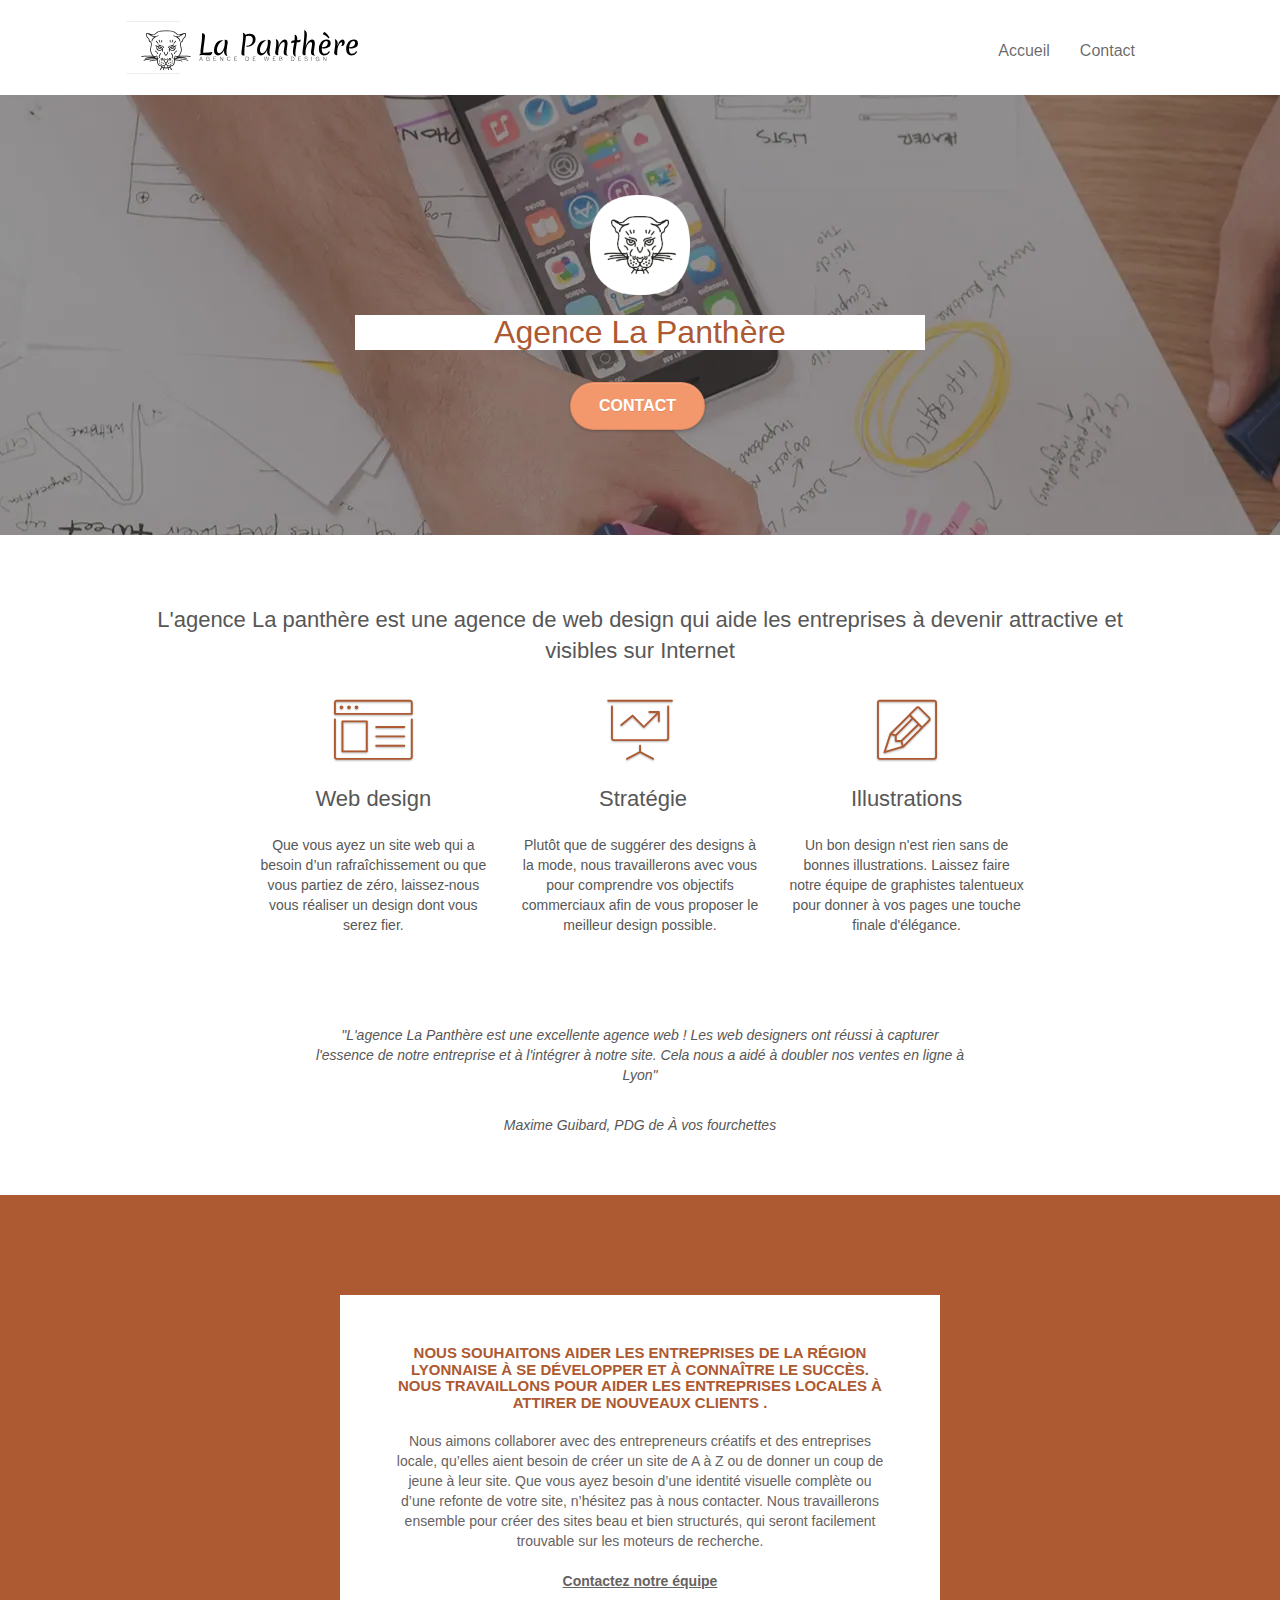
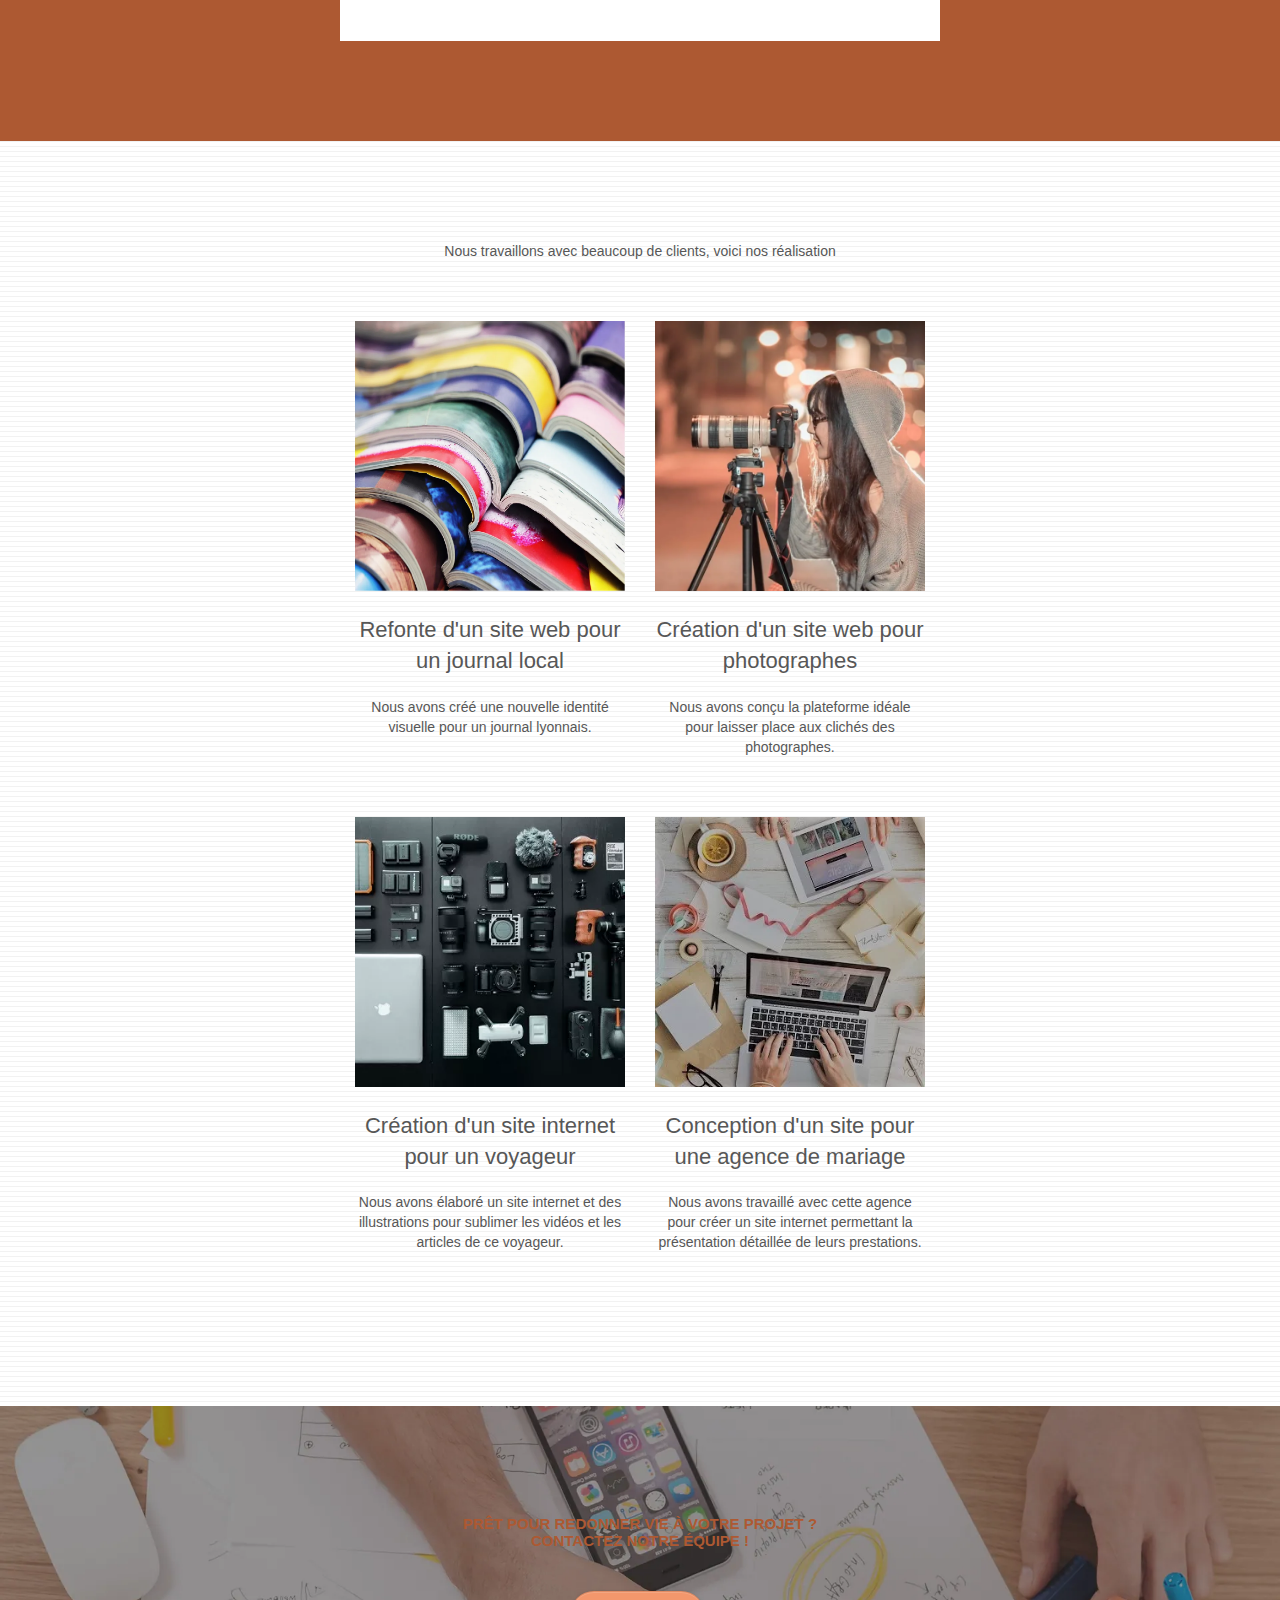
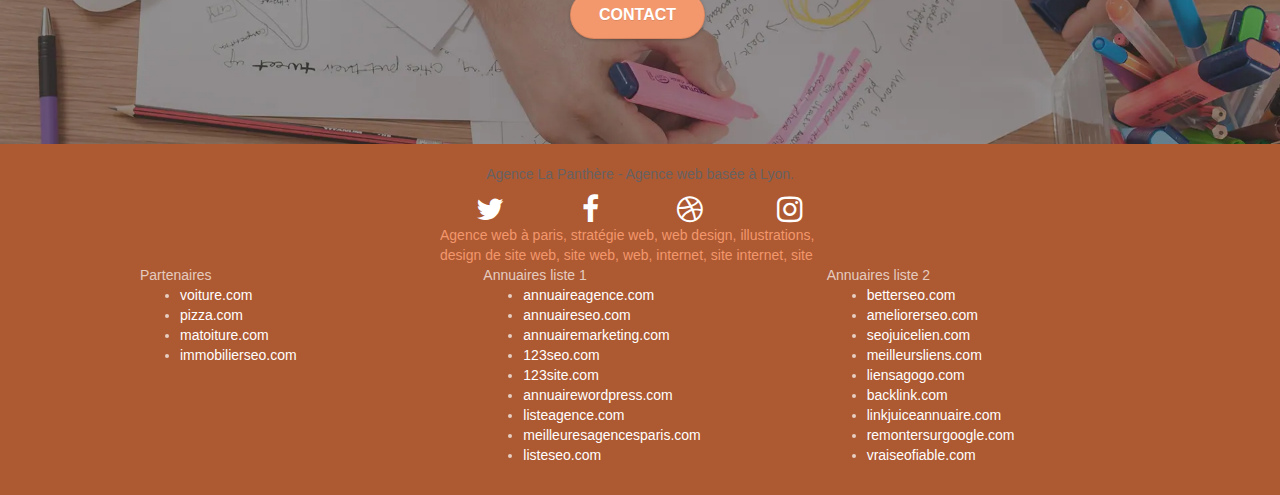
==== commit c88454e0: "edit" ====
--- a/index.html
+++ b/index.html
@@ -77,9 +77,11 @@
 		<div class="row tight-width-whitespace">
 			<div class="col-sm-12">
 				<img src="img-webp/logo.webp" class="center-block image-resize-mode" width="100" alt="Agence La Panthère" />
-				<h1 class="text-center hero-bloc-text tc-white ">
-					Agence La Panthère
-				</h1>
+				
+					<h1 class="text-center hero-bloc-text tc-white ">
+						Agence La Panthère
+					</h1>
+		
 				<div class="text-center">
 					<a href="page2.html" class="btn btn-lg btn-clean btn-rd cta-hero btn-atomic-tangerine" id="cta-hero">Contact</a>
 				</div>
@@ -94,8 +96,8 @@
 	<div class="container bloc-md">
 		<div class="row">
 			<div class="col-sm-12 text-center">
-				<p>L'agence La panthère est une agence de web design qui aide les entreprises à devenir attractive et visibles sur Internet</p>
-				
+				<h2>L'agence La panthère est une agence de web design qui aide les entreprises à devenir attractive et visibles sur Internet</h2>
+			
 			</div>
 		</div>
 		<div class="row voffset-lg med-width-whitespace">
@@ -134,9 +136,9 @@
 			</div>
 		</div>
 		<div class="row voffset-lg voffset">
-			<div class="col-xs-12 col-md-8 col-md-offset-2 text-center">
-				<p>"L'agence La Panthère est une excellente agence web ! Les web designers ont réussi à capturer l'essence de notre entreprise et à l'intégrer à notre site. Cela nous a aidé à doubler nos ventes en ligne à Lyon"</p><br>
-				<p>Maxime Guibard, PDG de À vos fourchettes</p>
+			<div class="col-xs-12 col-md-8 col-md-offset-2 text-center ">
+				<p class=><em>"L'agence La Panthère est une excellente agence web ! Les web designers ont réussi à capturer l'essence de notre entreprise et à l'intégrer à notre site. Cela nous a aidé à doubler nos ventes en ligne à Lyon"</p><br>
+				<p class=>Maxime Guibard, PDG de À vos fourchettes</em></p>
 
 			</div>
 		</div>
--- a/style.css
+++ b/style.css
@@ -80,20 +80,7 @@
     background: top no-repeat;
 }
 
-.bloc-bg-texture::before {
-    content: "";
-    background-size: 2px 2px;
-    position: absolute;
-    top: 0;
-    bottom: 0;
-    left: 0;
-    right: 0;
-}
-
-.texture-paper::before {
-    background: url("img-webp/texture-paper.webp");
-    background-size: 280px 280px;
-}
+
 
 .b-parallax {
     background-attachment: fixed;
@@ -133,7 +120,7 @@
 .d-bloc h5 a,
 .d-bloc h6 a,
 .d-bloc p a {
-    color: rgba(255, 255, 255, .6);
+    color: white;
 }
 
 .d-bloc .a-btn:hover,
@@ -270,8 +257,13 @@
 
 .voffset-lg {
     margin-top: 80px;
-}
-
+   
+}
+
+.lol {
+    font-size: 16px;
+    color: #ad5932;
+}
 .row-no-gutters {
     margin-right: 0;
     margin-left: 0;
@@ -647,11 +639,14 @@
 h6,
 p,
 label,
-.btn,
-a {
+.btn{
     font-family: "helvetica";
     font-weight: 400;
     color: #575757!important;
+}
+
+a {
+    color: #FFFFFF;
 }
 
 .container {
@@ -677,8 +672,9 @@
 }
 
 p {
-    font-size: 11px;
-}
+    font-size: 14px;
+}
+
 
 .tight-width-whitespace {
     max-width: 600px;
@@ -736,7 +732,7 @@
 }
 
 .white {
-    color: #FFFFFF!important;
+    color: #676262!important;
 }
 
 .portfolio-thumb {
@@ -753,7 +749,7 @@
 }
 
 .black-background {
-    background-color: rgba(165, 147, 99, 0.7);
+    background-color: white;
     padding: 40px 40px 40px 40px;
 }
 
@@ -766,16 +762,18 @@
     background-color: #FFFFFF;
 }
 
+
+
 .bgc-dark-slate-blue {
     background-color: #364577;
 }
 
 .bgc-atomic-tangerine {
-    background-color: #F3976C;
+    background-color: #ad5932;
 }
 
 .tc-white {
-    color: #F3976C!important;
+    color: #ad5932!important;
 }
 
 .btn-atomic-tangerine {
@@ -789,7 +787,7 @@
 }
 
 .ltc-white {
-    color: #FFFFFF!important;
+    color: #676262!important;
 }
 
 .ltc-white:hover {
@@ -805,7 +803,7 @@
 }
 
 .icon-dark-slate-blue {
-    color: #364577!important;
+    color: #ad5932!important;
     border-color: #364577!important;
 }
 
@@ -819,10 +817,21 @@
 
 .bg-banniere {
     background-image: url("img-webp/agence-la-panthere.webp");
-}
+    
+}
+h1 {
+    width: 100%;
+    background-color: #FFFFFF;
+}
+
 
 .bg-presentation {
     background-image: url("img-webp/image-de-presentation.webp");
+    
+}
+
+.bg-presentation img {
+    opacity: 0;
 }
 
 @media (max-width: 1024px) {
@@ -923,6 +932,8 @@
         -webkit-transform: none;
         -ms-transform: none;
     }
+
+
     .nav > li {
         margin-top: 0;
         border-bottom: 1px solid rgba(0, 0, 0, .1);
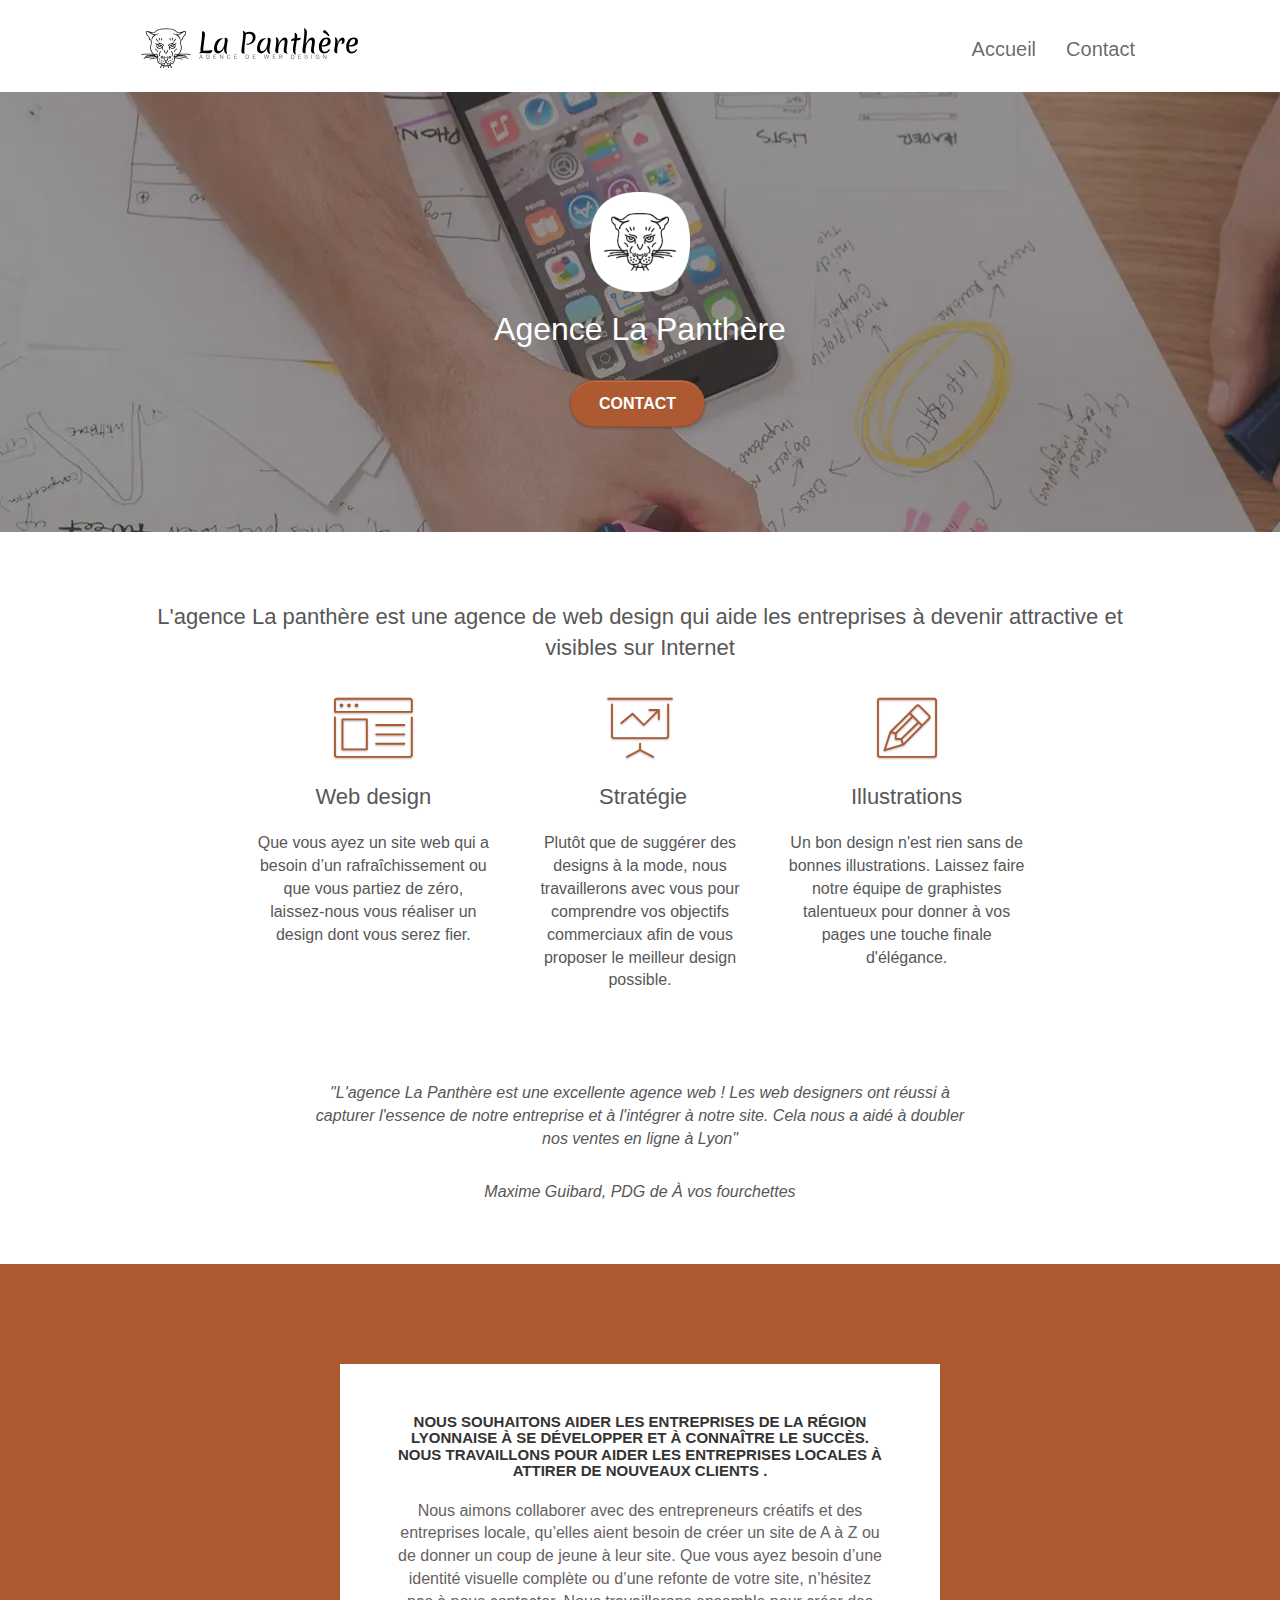
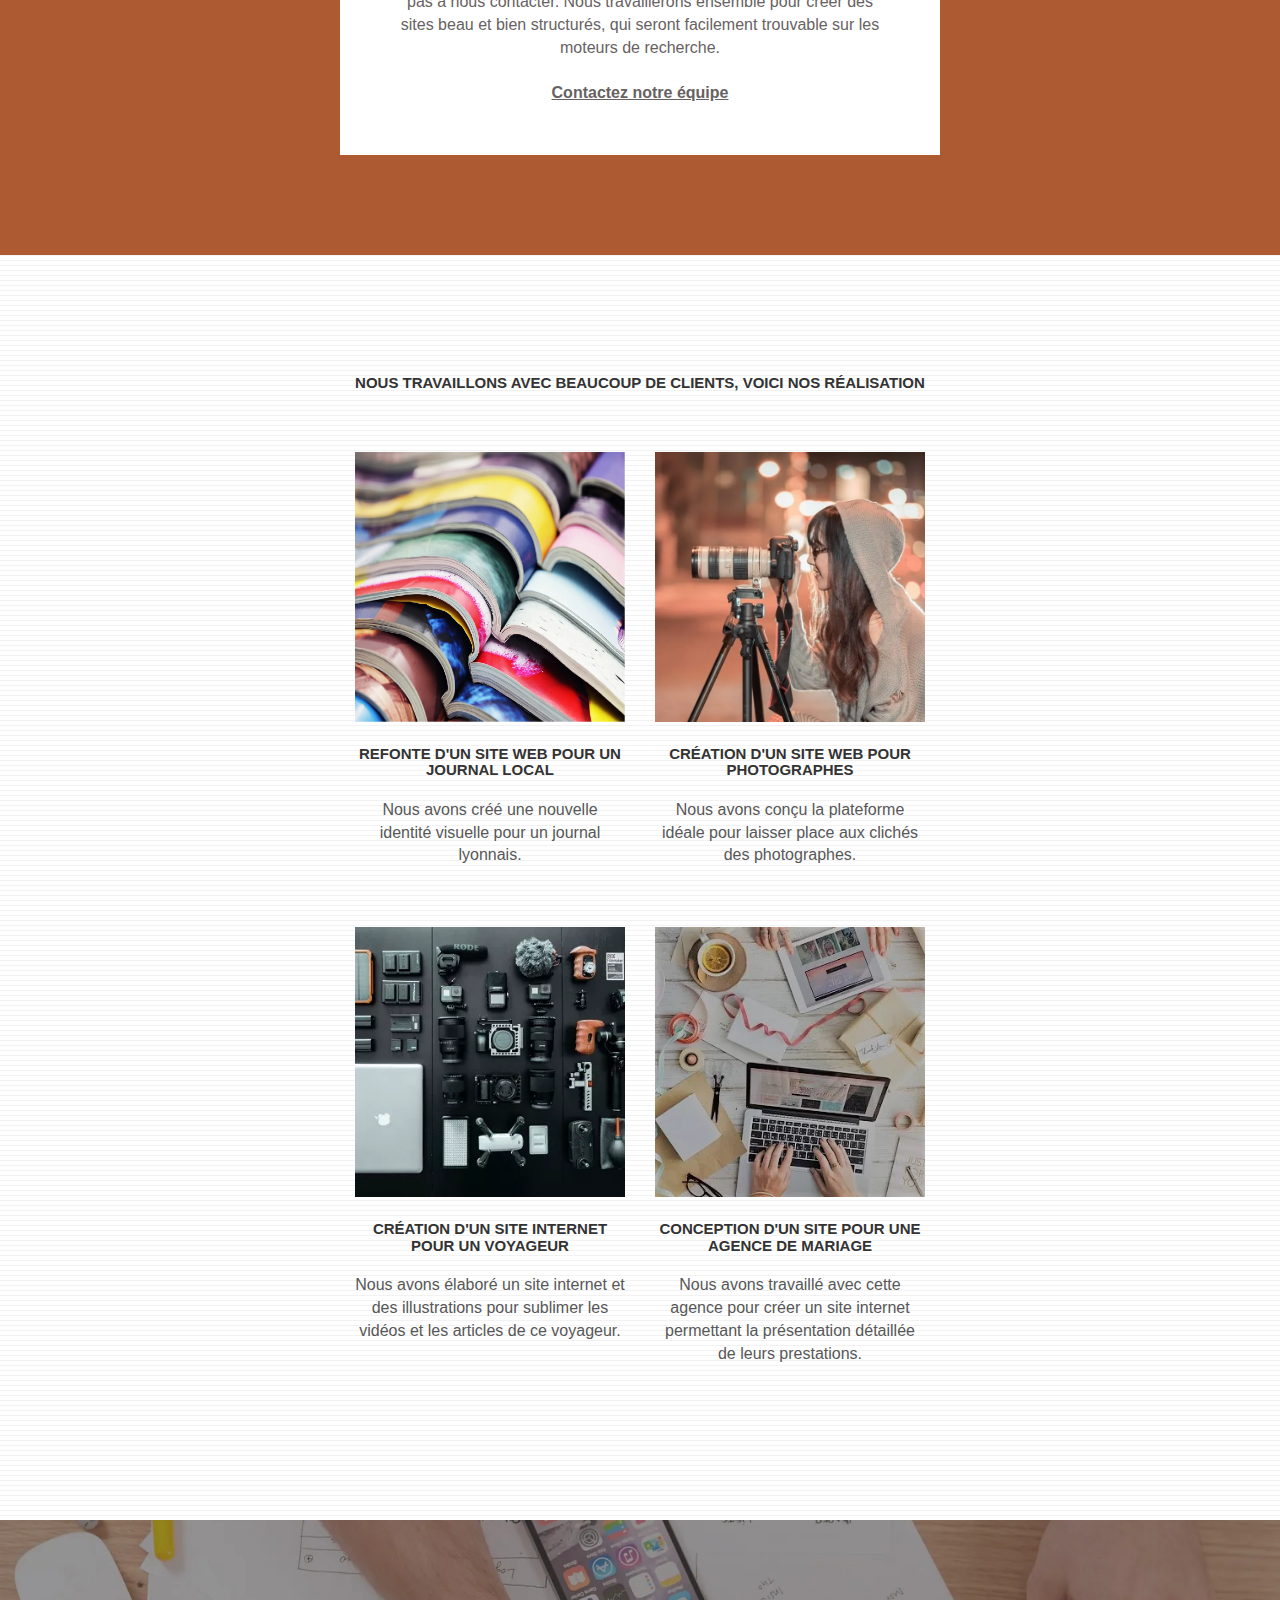
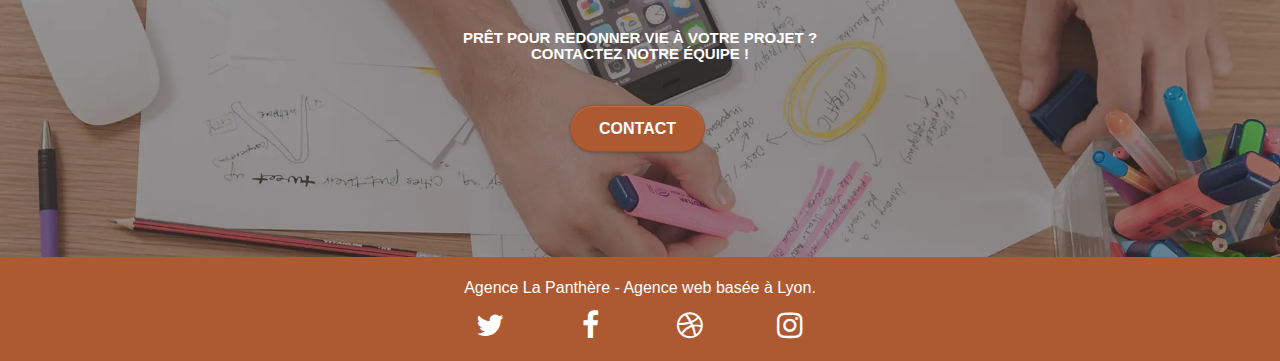
==== commit 9b5f3e70: "edit" ====
--- a/index.html
+++ b/index.html
@@ -46,9 +46,9 @@
 
 			<nav class="navbar row">
 				<div class="navbar-header">
-					<div class="keywords" style="color:#cccccc;font-size:1px;">Agence web à paris, stratégie web, web design, illustrations, design de site web, site web, web, internet, site internet, site</div>
+					
 					<a class="navbar-brand" href="index.html"><img src="img/agence-la-panthere-monochrome.svg" alt="logo panthère" height="40" /></a>
-					<div class="keywords" style="color:#cccccc;font-size:1px;">Agence web à paris, stratégie web, web design, illustrations, design de site web, site web, web, internet, site internet, site</div>
+
 					<button id="nav-toggle" type="button" class="ui-navbar-toggle navbar-toggle" data-toggle="collapse" data-target=".navbar-1">
 						<span class="sr-only">Toggle navigation</span><span class="icon-bar"></span><span class="icon-bar"></span><span class="icon-bar"></span>
 					</button>
@@ -151,7 +151,7 @@
 	<div class="container bloc-lg">
 		<div class="row tight-width-whitespace black-background">
 			<div class="col-sm-12">
-				<h3 class="mg-md text-center tc-white">
+				<h3 class="mg-md text-center">
 					Nous souhaitons aider les entreprises de la région Lyonnaise à se développer et à connaître le succès. Nous travaillons pour aider les entreprises locales à attirer de nouveaux clients .<br>
 				</h3>
 				<p class="text-center white">
@@ -168,45 +168,45 @@
 	<div class="container bloc-lg">
 		<div class="row">
 			<div class="col-sm-12 text-center">
-				<p>Nous travaillons avec beaucoup de clients, voici nos réalisation</p>
+				<h3>Nous travaillons avec beaucoup de clients, voici nos réalisation</h3>
 
 			</div>
 		</div>
 		<div class="row tight-width-whitespace portfolio-row">
 			<div class="col-sm-6">
 				<a href="#" data-lightbox="img-webp/1.webp" data-gallery-id="gallery-1" data-caption="Refonte d'un site web pour un journal local" data-frame="snapshot-lb"><img src="img-webp/1.webp" alt="magazines empilés" class="img-responsive portfolio-thumb" /></a>
-				<h2 class="mg-md text-center">
+				<h3 class="mg-md text-center">
 					Refonte d'un site web pour un journal local
-				</h2>
+				</h3>
 				<p class="text-center">
 					Nous avons créé une nouvelle identité visuelle pour un journal lyonnais.
 				</p>
 			</div>
 			<div class="col-sm-6">
 				<a href="#" data-lightbox="img-webp/2.webp" data-gallery-id="gallery-1" data-caption="Création d'un site web pour photographes" data-frame="snapshot-lb"><img src="img-webp/2.webp" class="img-responsive portfolio-thumb" alt="une femme prenant une photo" /></a>
-				<h2 class="mg-md text-center">
+				<h3 class="mg-md text-center">
 					Création d'un site web pour photographes
-				</h2>
+				</h3>
 				<p class="text-center">
 					Nous avons conçu la plateforme idéale pour laisser place aux clichés des photographes.
 				</p>
 			</div>
 		</div>
-		<div class="row tight-width-whitespace portfolio-row">
+		<div class="row tight-width-whitespace portfolio-row second-row">
 			<div class="col-sm-6">
 				<a href="#" data-lightbox="img-webp/3.webp" data-gallery-id="gallery-1" data-caption="Création d'un site internet pour un voyageur" data-frame="snapshot-lb"><img src="img-webp/3.webp" class="img-responsive portfolio-thumb" alt="appareils numériques disposé"/></a>
-				<h2 class="mg-md text-center">
+				<h3 class="mg-md text-center">
 					Création d'un site internet pour un voyageur
-				</h2>
+				</h3>
 				<p class="text-center">
 					Nous avons élaboré un site internet et des illustrations pour sublimer les vidéos et les articles de ce voyageur.
 				</p>
 			</div>
 			<div class="col-sm-6">
 				<a href="#" data-lightbox="img-webp/4.webp" data-gallery-id="gallery-1" data-caption="Conception d'un site pour une agence de mariage" data-frame="snapshot-lb"><img src="img-webp/4.webp" class="img-responsive portfolio-thumb" alt="ordinateur et tablette pour une organisation" /></a>
-				<h2 class="mg-md text-center">
+				<h3 class="mg-md text-center">
 					Conception d'un site pour une agence de mariage
-				</h2>
+				</h3>
 				<p class="text-center">
 					Nous avons travaillé avec cette agence pour créer un site internet permettant la présentation détaillée de leurs prestations.
 				</p>
@@ -237,71 +237,32 @@
 		<div class="container bloc-sm">
 			<div class="row">
 				<div class="col-sm-12">
-					<p class="text-center white">
+					<p class="text-center total ">
 						Agence La Panthère - Agence web basée à Lyon.<br>
 					</p>
 					<div class="row row-no-gutters social">
 						<div class="col-sm-3">
 							<div class="text-center">
-								<a class="social" href="index.html"><span class="fa fa-twitter icon-md"></span></a>
-							</div>
-						</div>
-						<div class="col-sm-3">
-							<div class="text-center">
-								<a class="social" href="index.html"><span class="fa fa-facebook icon-md"></span></a>
-							</div>
-						</div>
-						<div class="col-sm-3">
-							<div class="text-center">
-								<a class="social" href="index.html"><span class="fa fa-dribbble icon-md"></span></a>
-							</div>
-						</div>
-						<div class="col-sm-3">
-							<div class="text-center">
-								<a class="social" href="index.html"><span class="fa fa-instagram icon-md"></span></a>
-							</div>
-						</div>
-						<div class="keywords" style="color:#F3976C;">Agence web à paris, stratégie web, web design, illustrations, design de site web, site web, web, internet, site internet, site</div>
+								<a class="social" href="#"><span class="fa fa-twitter icon-md"></span></a>
+							</div>
+						</div>
+						<div class="col-sm-3">
+							<div class="text-center">
+								<a class="social" href="#"><span class="fa fa-facebook icon-md"></span></a>
+							</div>
+						</div>
+						<div class="col-sm-3">
+							<div class="text-center">
+								<a class="social" href="#"><span class="fa fa-dribbble icon-md"></span></a>
+							</div>
+						</div>
+						<div class="col-sm-3">
+							<div class="text-center">
+								<a class="social" href="#"><span class="fa fa-instagram icon-md"></span></a>
+							</div>
+						</div>
 					</div>
-					<div class="row">
-						<div class="col-sm-4">
-							Partenaires
-								<ul>
-									<li><a href="voiture.com">voiture.com</a></li>
-									<li><a href="pizza.com">pizza.com</a></li>
-									<li><a href="matoiture.com">matoiture.com</a></li>
-									<li><a href="immobilierseo.com">immobilierseo.com</a></li>
-								</ul>		
-						</div>
-						<div class="col-sm-4">
-							Annuaires liste 1
-							<ul>
-								<li><a href="annuaireagence.com">annuaireagence.com</a></li>
-								<li><a href="annuaireseo.com">annuaireseo.com</a></li>
-								<li><a href="annuairemarketing.com">annuairemarketing.com</a></li>
-								<li><a href="123seoture.com">123seo.com</a></li>
-								<li><a href="123site.com">123site.com</a></li>
-								<li><a href="annuairewordpress.com">annuairewordpress.com</a></li>
-								<li><a href="listeagence.com">listeagence.com</a></li>
-								<li><a href="meilleuresagencesparis.com">meilleuresagencesparis.com</a></li>
-								<li><a href="listeseo.com">listeseo.com</a></li>
-							</ul>
-						</div>
-						<div class="col-sm-4">
-							Annuaires liste 2
-							<ul>
-								<li><a href="betterseo.com">betterseo.com</a></li>
-								<li><a href="ameliorerseo.com">ameliorerseo.com</a></li>
-								<li><a href="seojuicelien.com">seojuicelien.com</a></li>
-								<li><a href="meilleursliens.com">meilleursliens.com</a></li>
-								<li><a href="liensagogo.com">liensagogo.com</a></li>
-								<li><a href="backlink.com">backlink.com</a></li>
-								<li><a href="linkjuiceannuaire.com">linkjuiceannuaire.com</a></li>
-								<li><a href="remontersurgoogle.com">remontersurgoogle.com</a></li>
-								<li><a href="vraiseofiable.com">vraiseofiable.com</a></li>
-							</ul>
-						</div>
-					</div>
+					
 				</div>
 			</div>
 		</div>
--- a/style.css
+++ b/style.css
@@ -279,6 +279,18 @@
     font-size: 32px;
 }
 
+.navigation {
+    float: inherit;
+    margin-right: 150px;
+    
+    
+}
+
+.size {
+    font-size: 16px;
+}
+
+
 .navbar {
     margin-bottom: 0;
     z-index: 1;
@@ -312,12 +324,14 @@
     margin-right: -16px;
     float: right;
     z-index: 1;
+    
 }
 
 .nav > li {
     float: left;
     margin-top: 4px;
-    font-size: 16px;
+    font-size: 20px;
+   
 }
 
 .navbar-nav .open .dropdown-menu > li > a {
@@ -631,7 +645,7 @@
     background: none;
 }
 
-h1,
+
 h2,
 h3,
 h4,
@@ -645,6 +659,12 @@
     color: #575757!important;
 }
 
+h1 {
+    font-family: "helvetica";
+    font-weight: 400;
+    color: white!important;
+}
+
 a {
     color: #FFFFFF;
 }
@@ -672,7 +692,7 @@
 }
 
 p {
-    font-size: 14px;
+    font-size: 16px;
 }
 
 
@@ -719,7 +739,7 @@
 }
 
 h1 {
-    color: #333333!important;
+    color: white!important;
 }
 
 h4 {
@@ -742,6 +762,11 @@
 .portfolio-row {
     margin-bottom: 44px;
     margin-top: 50px;
+    width: 80%;
+}
+
+.second-row img {
+    width: 100%;
 }
 
 .avatar {
@@ -773,11 +798,15 @@
 }
 
 .tc-white {
-    color: #ad5932!important;
+    color: white!important;
+}
+
+.total {
+    color: white !important;
 }
 
 .btn-atomic-tangerine {
-    background: #F3976C;
+    background: #ad5932;
     color: #FFFFFF!important;
 }
 
@@ -819,10 +848,8 @@
     background-image: url("img-webp/agence-la-panthere.webp");
     
 }
-h1 {
-    width: 100%;
-    background-color: #FFFFFF;
-}
+
+   
 
 
 .bg-presentation {
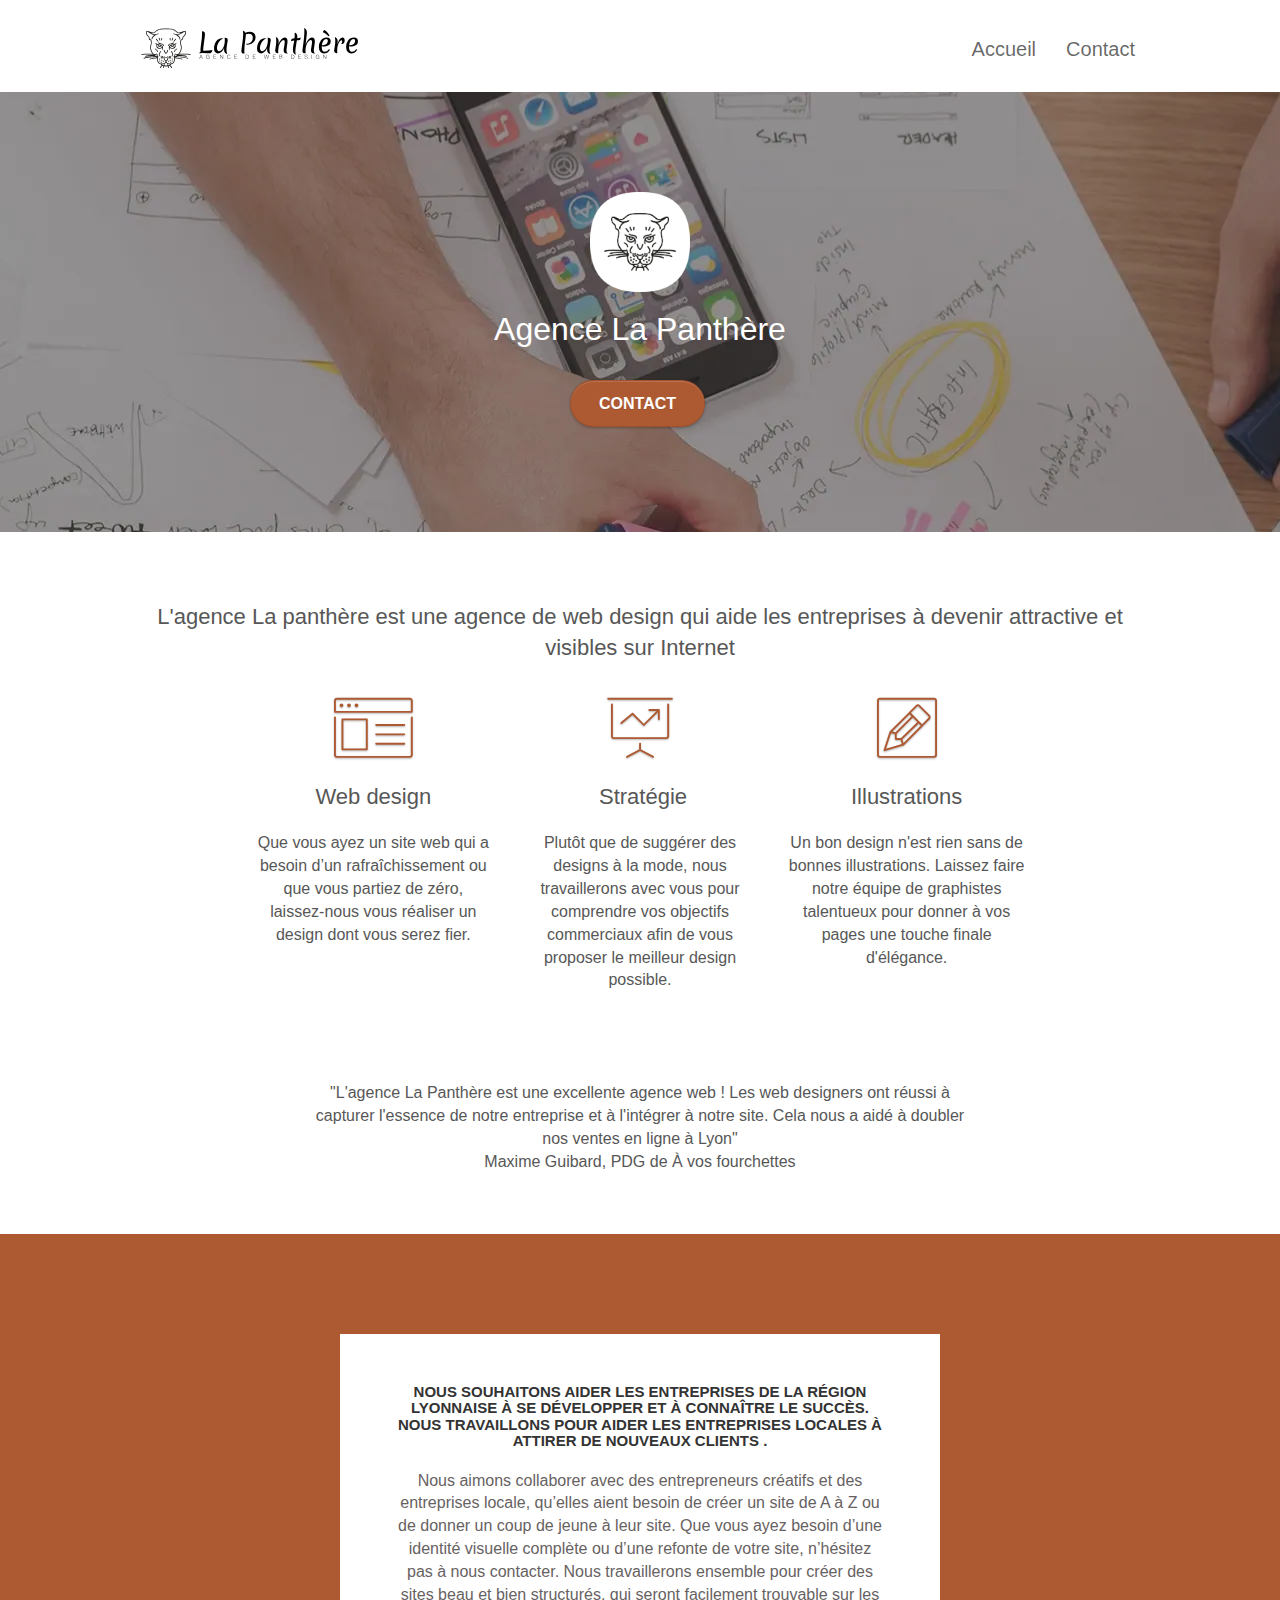
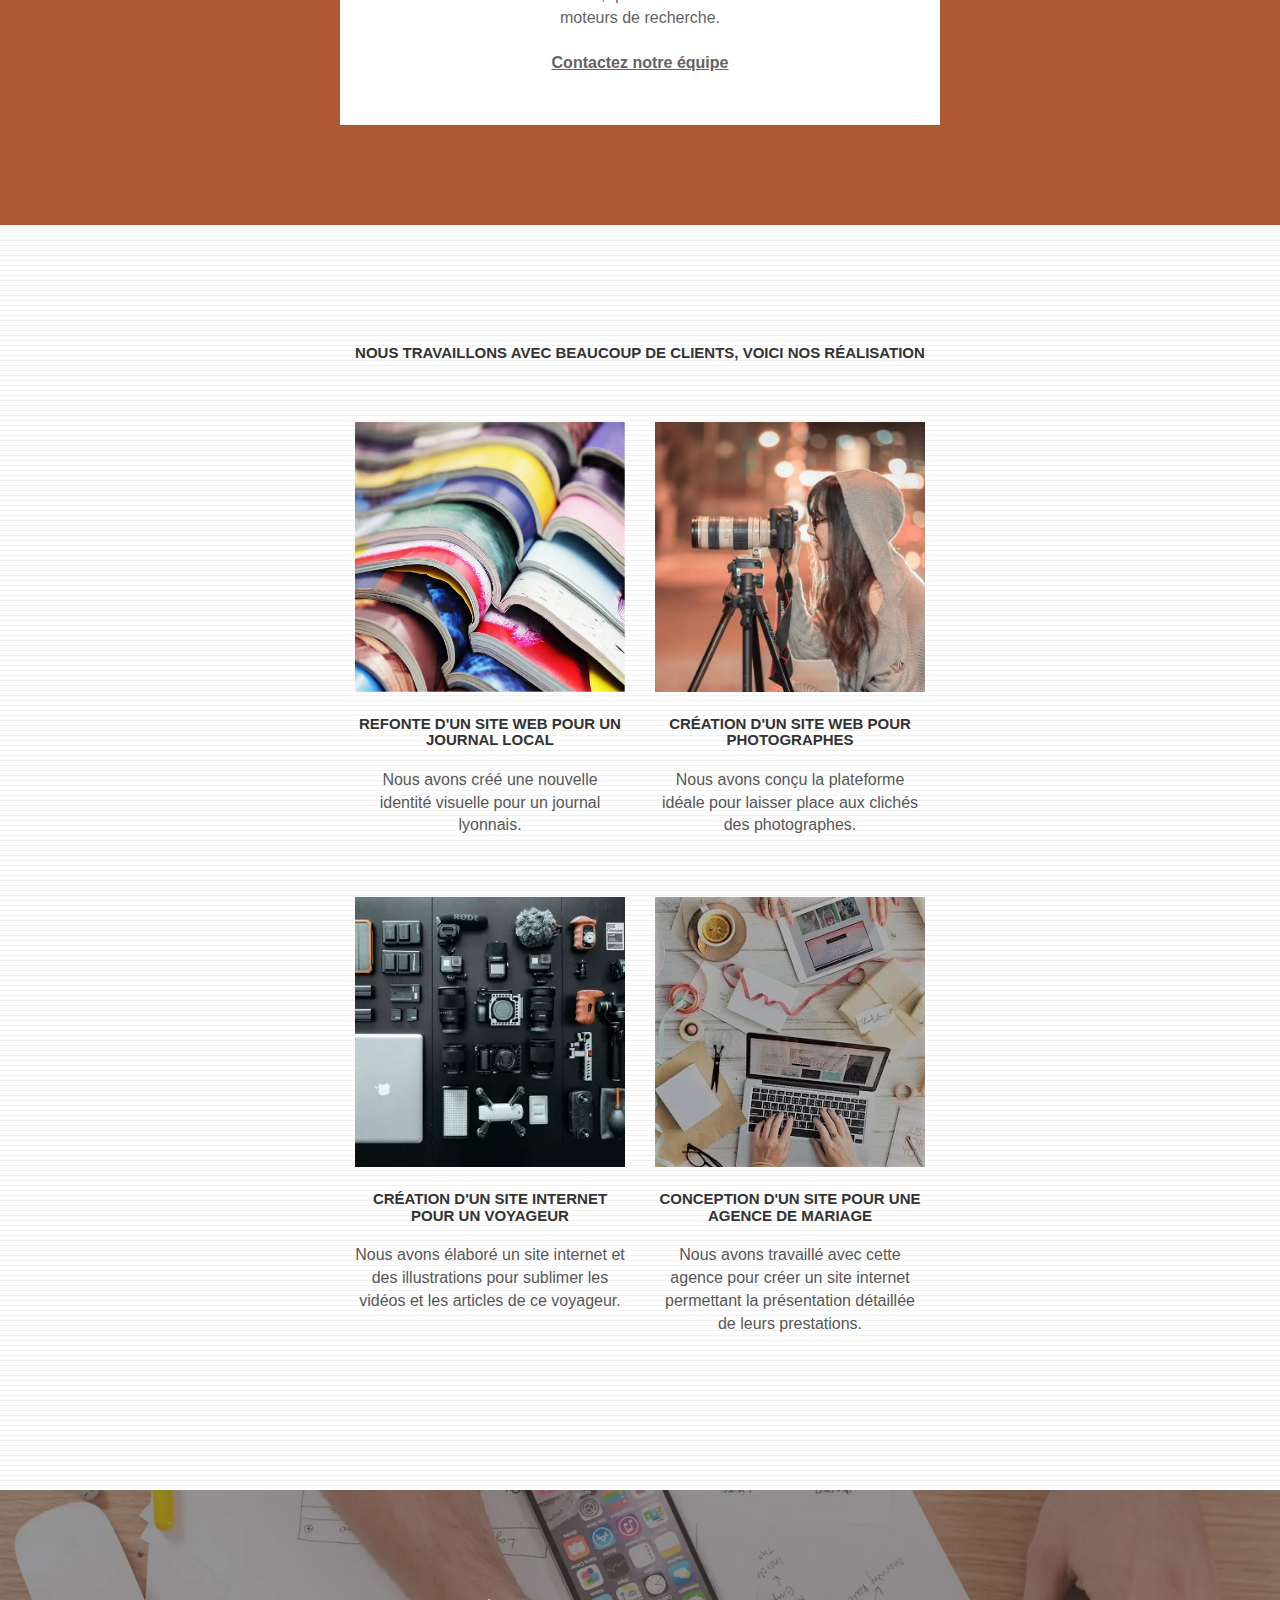
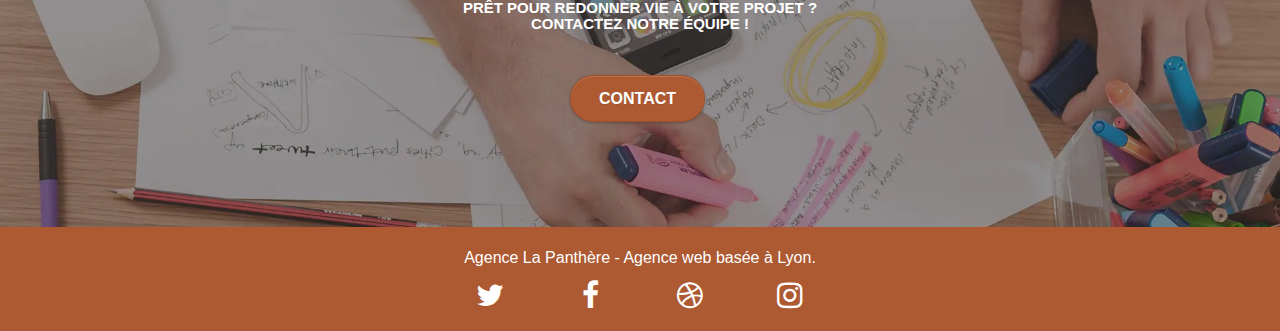
==== commit 4949155c: "edit" ====
--- a/index.html
+++ b/index.html
@@ -47,7 +47,7 @@
 			<nav class="navbar row">
 				<div class="navbar-header">
 					
-					<a class="navbar-brand" href="index.html"><img src="img/agence-la-panthere-monochrome.svg" alt="logo panthère" height="40" /></a>
+					<a class="navbar-brand" href="index.html"><img src="img/agence-la-panthere-monochrome.svg" alt="logo panthère" height="40" ></a>
 
 					<button id="nav-toggle" type="button" class="ui-navbar-toggle navbar-toggle" data-toggle="collapse" data-target=".navbar-1">
 						<span class="sr-only">Toggle navigation</span><span class="icon-bar"></span><span class="icon-bar"></span><span class="icon-bar"></span>
@@ -76,7 +76,7 @@
 	<div class="container bloc-lg">
 		<div class="row tight-width-whitespace">
 			<div class="col-sm-12">
-				<img src="img-webp/logo.webp" class="center-block image-resize-mode" width="100" alt="Agence La Panthère" />
+				<img src="img-webp/logo.webp" class="center-block image-resize-mode" width="100" alt="Agence La Panthère">
 				
 					<h1 class="text-center hero-bloc-text tc-white ">
 						Agence La Panthère
@@ -137,8 +137,8 @@
 		</div>
 		<div class="row voffset-lg voffset">
 			<div class="col-xs-12 col-md-8 col-md-offset-2 text-center ">
-				<p class=><em>"L'agence La Panthère est une excellente agence web ! Les web designers ont réussi à capturer l'essence de notre entreprise et à l'intégrer à notre site. Cela nous a aidé à doubler nos ventes en ligne à Lyon"</p><br>
-				<p class=>Maxime Guibard, PDG de À vos fourchettes</em></p>
+				<p>"L'agence La Panthère est une excellente agence web ! Les web designers ont réussi à capturer l'essence de notre entreprise et à l'intégrer à notre site. Cela nous a aidé à doubler nos ventes en ligne à Lyon"<br>
+				Maxime Guibard, PDG de À vos fourchettes</p>
 
 			</div>
 		</div>
@@ -174,7 +174,7 @@
 		</div>
 		<div class="row tight-width-whitespace portfolio-row">
 			<div class="col-sm-6">
-				<a href="#" data-lightbox="img-webp/1.webp" data-gallery-id="gallery-1" data-caption="Refonte d'un site web pour un journal local" data-frame="snapshot-lb"><img src="img-webp/1.webp" alt="magazines empilés" class="img-responsive portfolio-thumb" /></a>
+				<a href="#" data-lightbox="img-webp/1.webp" data-gallery-id="gallery-1" data-caption="Refonte d'un site web pour un journal local" data-frame="snapshot-lb"><img src="img-webp/1.webp" alt="magazines empilés" class="img-responsive portfolio-thumb" ></a>
 				<h3 class="mg-md text-center">
 					Refonte d'un site web pour un journal local
 				</h3>
@@ -183,7 +183,7 @@
 				</p>
 			</div>
 			<div class="col-sm-6">
-				<a href="#" data-lightbox="img-webp/2.webp" data-gallery-id="gallery-1" data-caption="Création d'un site web pour photographes" data-frame="snapshot-lb"><img src="img-webp/2.webp" class="img-responsive portfolio-thumb" alt="une femme prenant une photo" /></a>
+				<a href="#" data-lightbox="img-webp/2.webp" data-gallery-id="gallery-1" data-caption="Création d'un site web pour photographes" data-frame="snapshot-lb"><img src="img-webp/2.webp" class="img-responsive portfolio-thumb" alt="une femme prenant une photo" ></a>
 				<h3 class="mg-md text-center">
 					Création d'un site web pour photographes
 				</h3>
@@ -194,7 +194,7 @@
 		</div>
 		<div class="row tight-width-whitespace portfolio-row second-row">
 			<div class="col-sm-6">
-				<a href="#" data-lightbox="img-webp/3.webp" data-gallery-id="gallery-1" data-caption="Création d'un site internet pour un voyageur" data-frame="snapshot-lb"><img src="img-webp/3.webp" class="img-responsive portfolio-thumb" alt="appareils numériques disposé"/></a>
+				<a href="#" data-lightbox="img-webp/3.webp" data-gallery-id="gallery-1" data-caption="Création d'un site internet pour un voyageur" data-frame="snapshot-lb"><img src="img-webp/3.webp" class="img-responsive portfolio-thumb" alt="appareils numériques disposé"></a>
 				<h3 class="mg-md text-center">
 					Création d'un site internet pour un voyageur
 				</h3>
@@ -203,7 +203,7 @@
 				</p>
 			</div>
 			<div class="col-sm-6">
-				<a href="#" data-lightbox="img-webp/4.webp" data-gallery-id="gallery-1" data-caption="Conception d'un site pour une agence de mariage" data-frame="snapshot-lb"><img src="img-webp/4.webp" class="img-responsive portfolio-thumb" alt="ordinateur et tablette pour une organisation" /></a>
+				<a href="#" data-lightbox="img-webp/4.webp" data-gallery-id="gallery-1" data-caption="Conception d'un site pour une agence de mariage" data-frame="snapshot-lb"><img src="img-webp/4.webp" class="img-responsive portfolio-thumb" alt="ordinateur et tablette pour une organisation"></a>
 				<h3 class="mg-md text-center">
 					Conception d'un site pour une agence de mariage
 				</h3>
